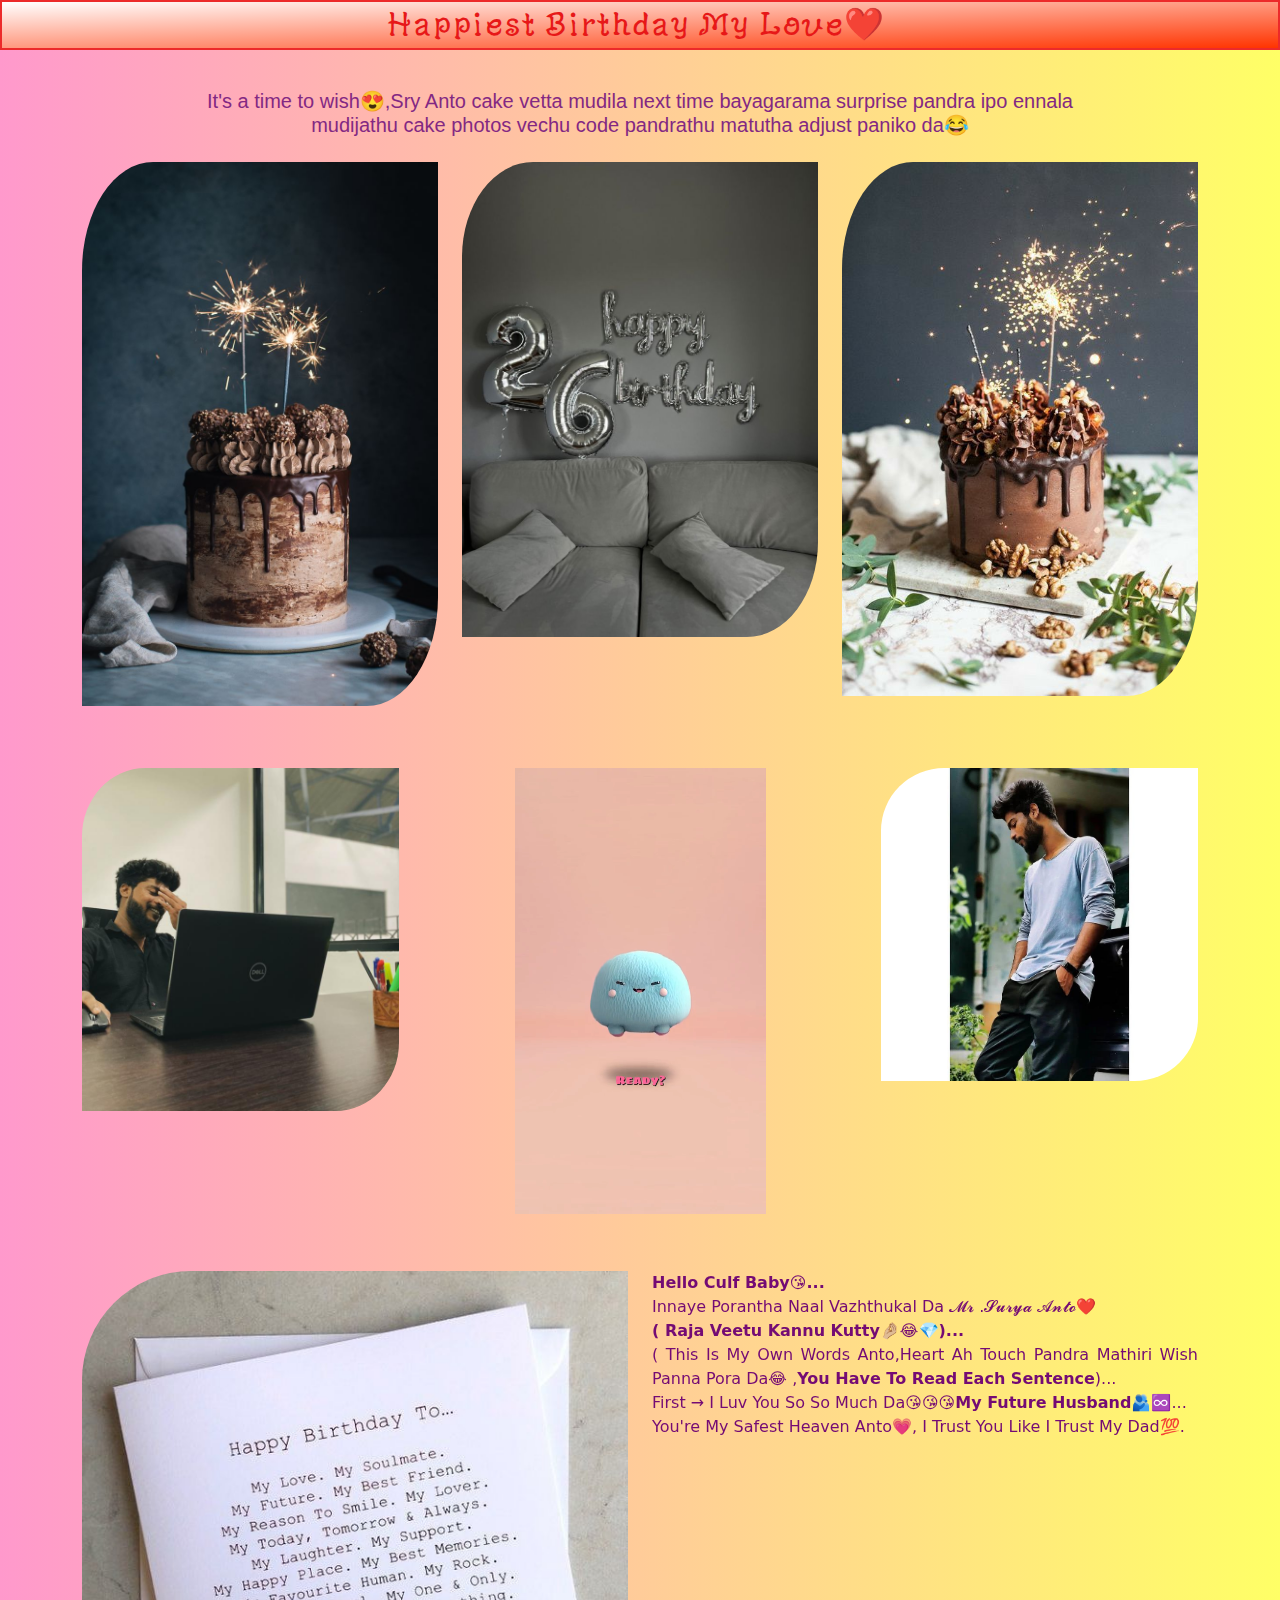
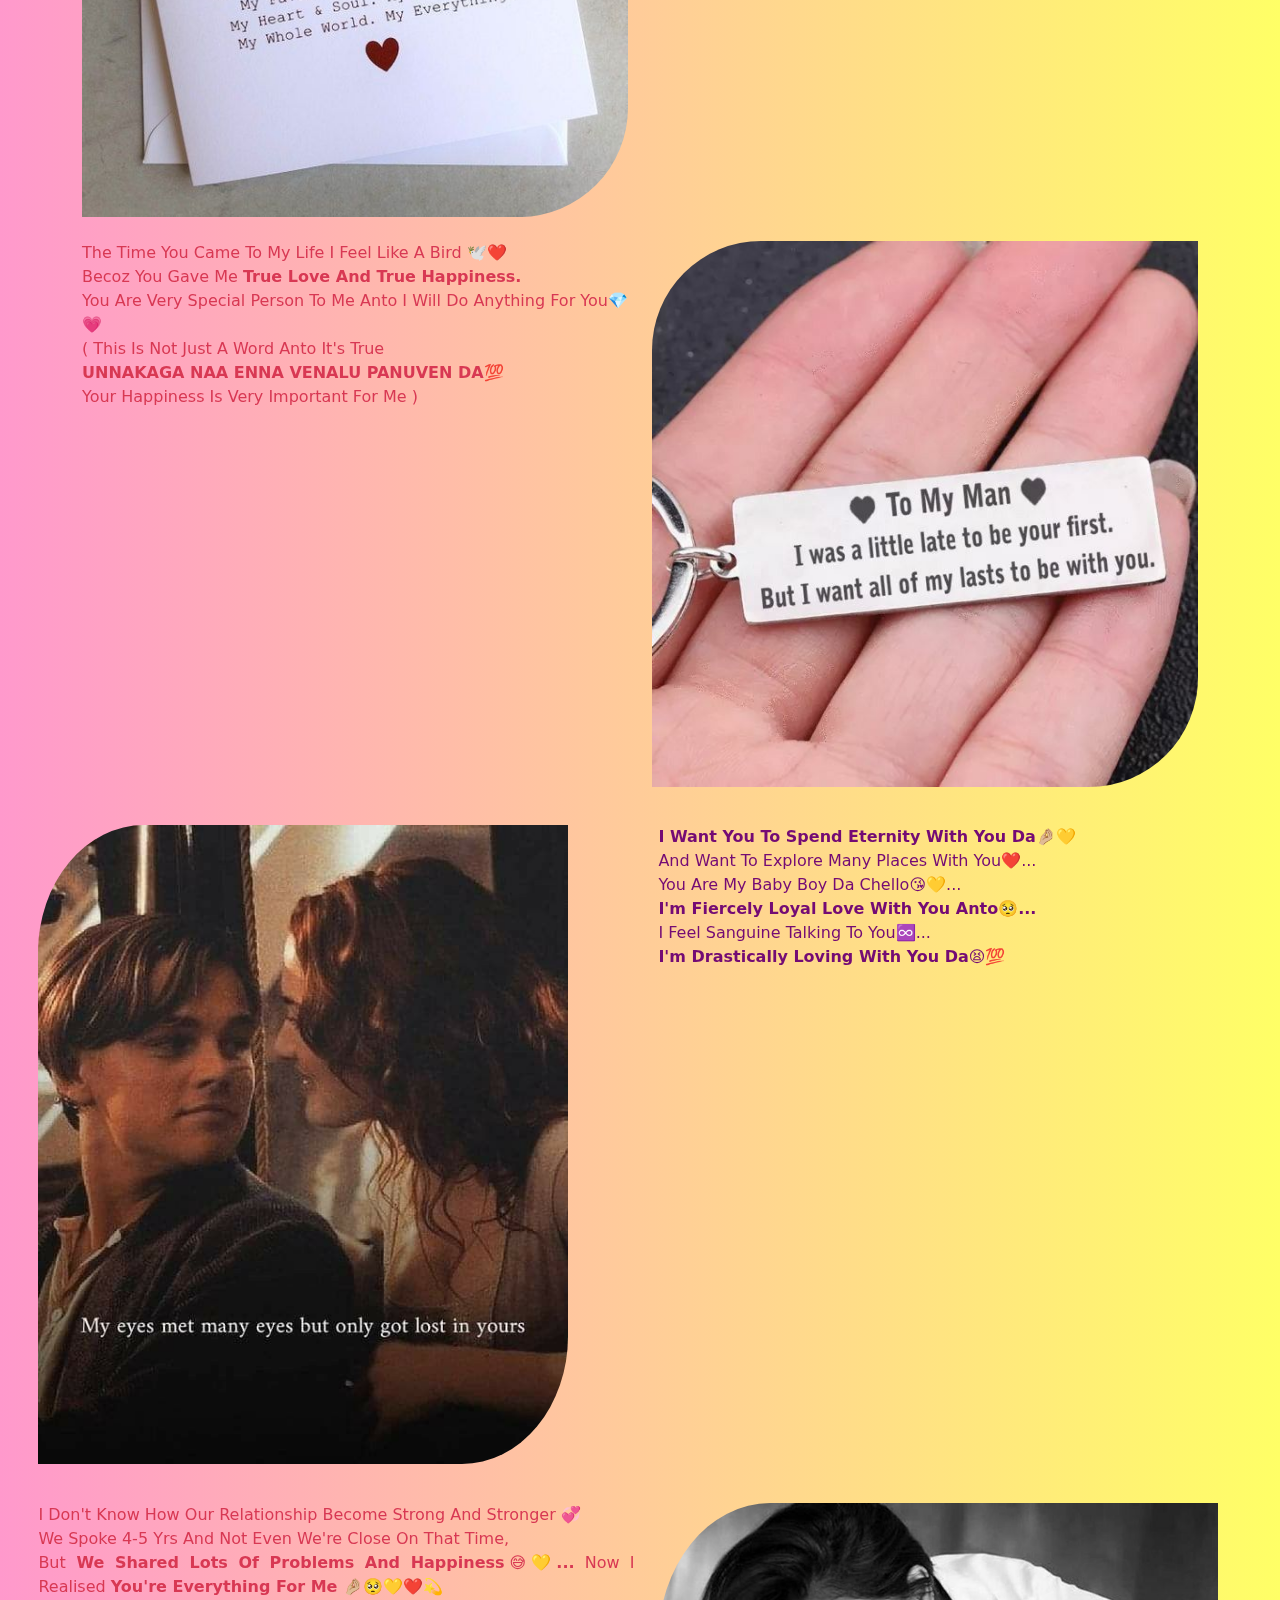
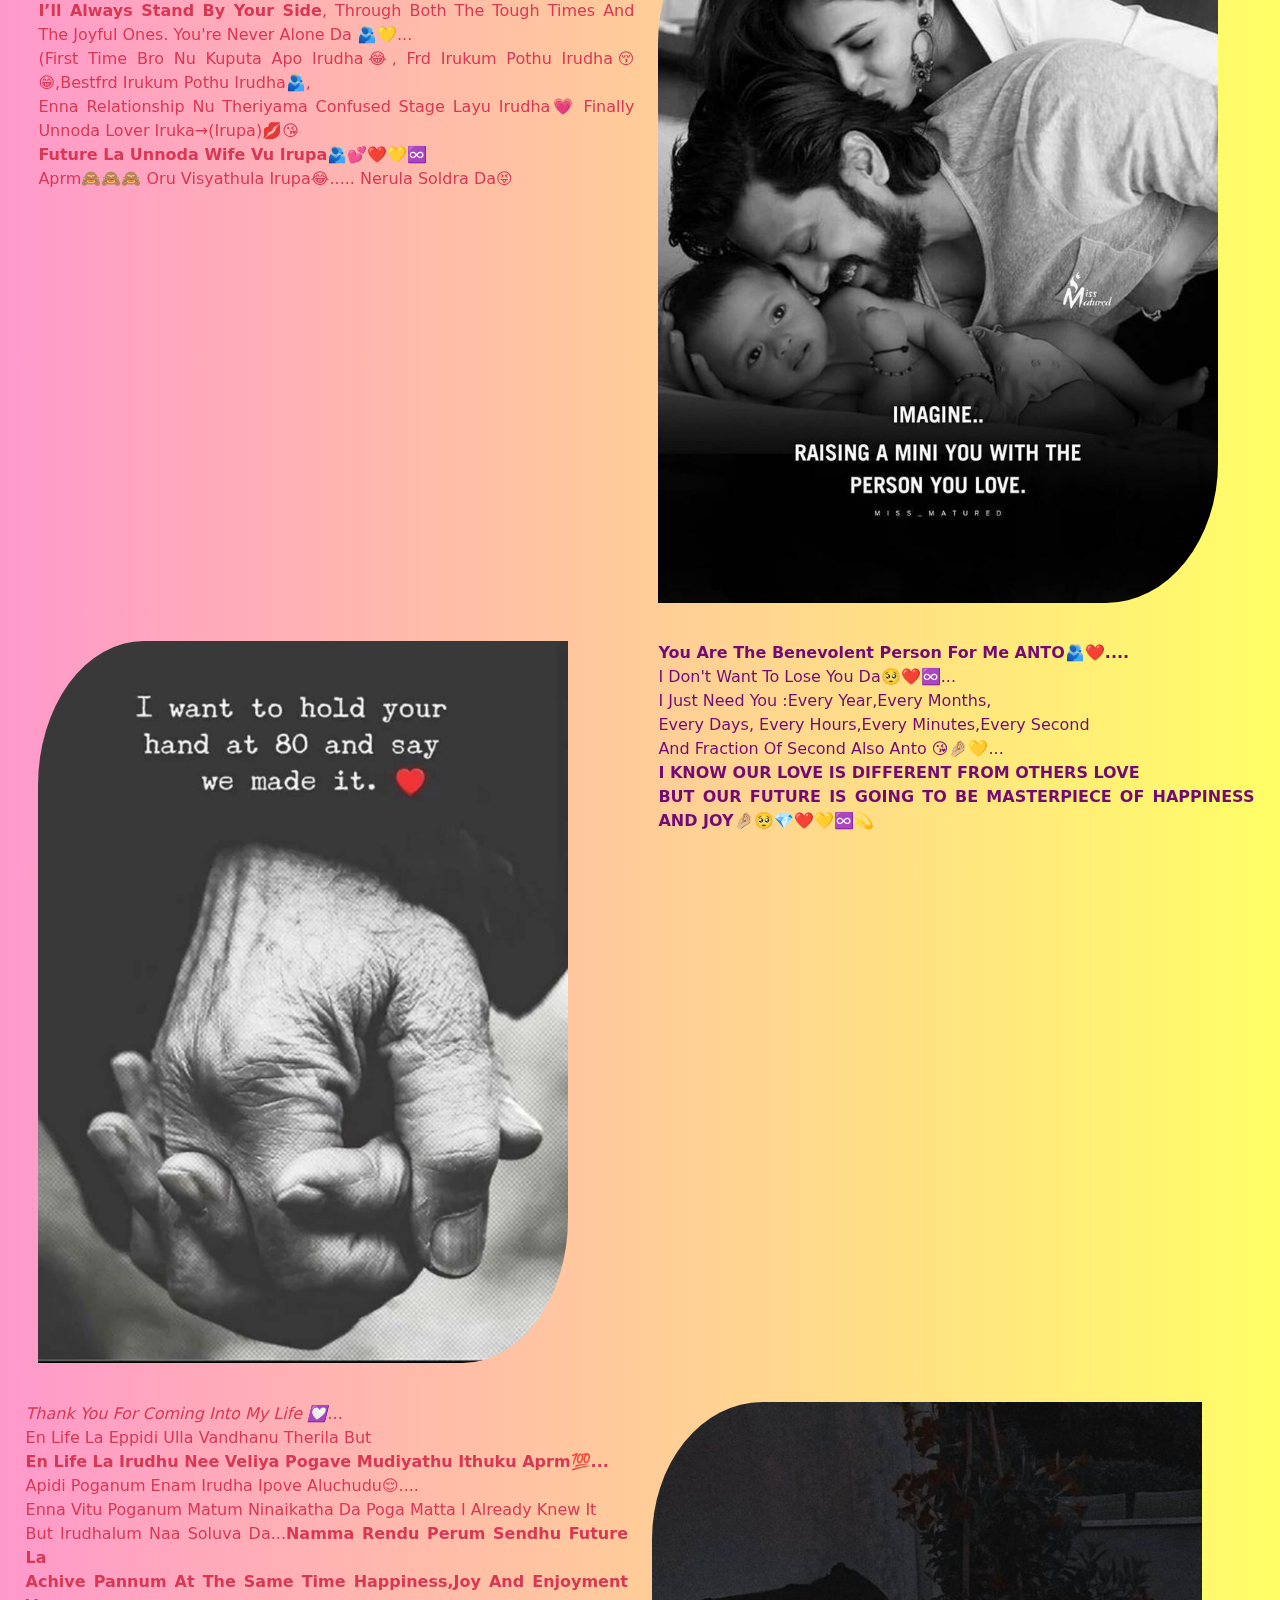
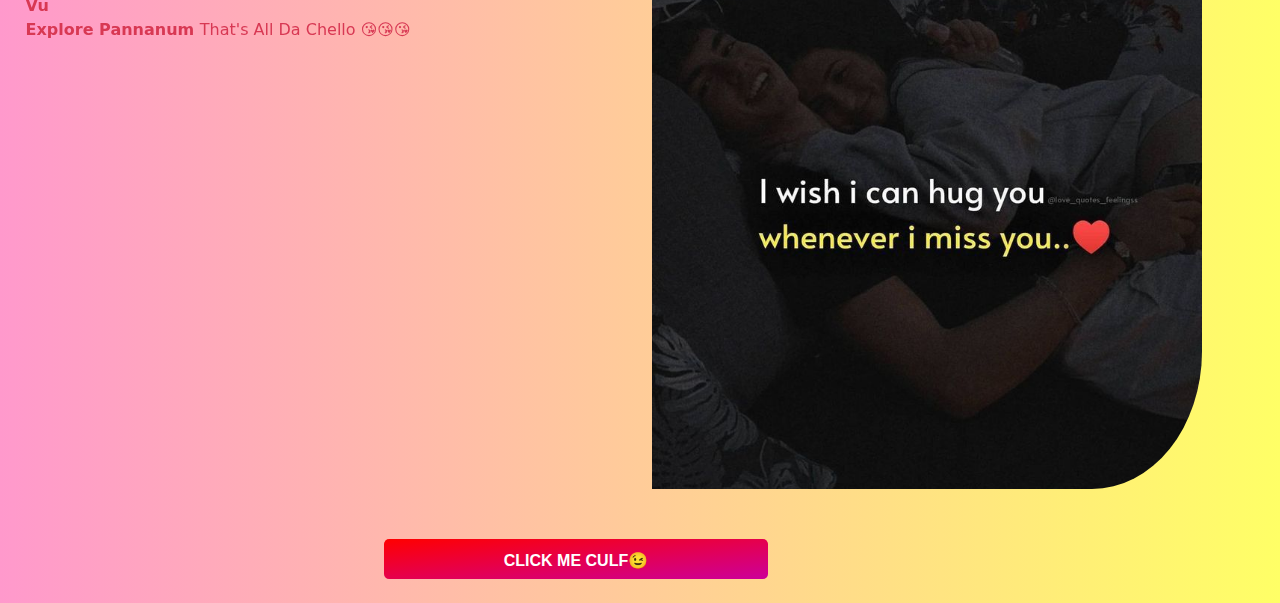
==== index.html @ 5bb482ea "Add files via upload" ====
<!DOCTYPE html>
<html lang="en">
<head>
    <meta charset="UTF-8">
    <meta name="viewport" content="width=device-width, initial-scale=1.0">
    <title>Surya Anto Birthday</title>
    <link rel="stylesheet" href="style.css">
    <link rel="icon" type="image/png" href="favicon1.jpg">
    <link href="https://cdn.jsdelivr.net/npm/bootstrap@5.3.3/dist/css/bootstrap.min.css" rel="stylesheet" 
        integrity="sha384-QWTKZyjpPEjISv5WaRU9OFeRpok6YctnYmDr5pNlyT2bRjXh0JMhjY6hW+ALEwIH"
        crossorigin="anonymous">
    
</head>

<body style="background: linear-gradient(to left, #ffff66 0%, #ff99cc 100%);">
  
   
        <div class="firstline">
            <h2>Happiest Birthday My Love❤️</h2>
        </div>

        <div class="secondline">
           <h5>It's a time to wish😍,Sry Anto cake vetta mudila next time bayagarama 
            surprise pandra ipo ennala mudijathu cake photos vechu 
            code pandrathu matutha adjust paniko da😂</h5>
        </div> 

        <div class="container">
            <div class="row">
                <div class="col">
                    <img src="birth7.jpg" width="470" height="500" class="img-fluid" alt="Responsive image"/>

                </div>
                <div class="col" >
                    <img src="birth11.jpg" width="700" height="900" class="img-fluid" alt="Responsive image"/>

               </div>
               <div class="col">
                   <img src="birth8.jpg" width="470" height="500" class="img-fluid" alt="Responsive image"/>
               </div>
            </div>
        </div><br/>
 
        <div class="container third">
            <div class="row">
                <div class="col">
                    <img src="s1.jpg" width="570" height="440" class="img-fluid" alt="Responsive image"/>
                      
                </div>
            
                <div class="col ">
                     <video src="birthv.mp4" width="434" height="446" controls loop autoPlay muted>
                     </video>
                </div>

                <div class="col">
                    <img src="s2.jpg" width="570" height="440" class="img-fluid" alt="Responsive image"/>

                </div>
            </div>    
        </div><br/>        

        <div class="container forth">
            <div class="row">
                <div class="col">
                    <img src="birth1.jpg" width="570" height="440" class="img-fluid" alt="Responsive image"/>
                </div>
               
                <div class="col unique">
                    <div><b>hello Culf Baby😘...</b><br/>
                        Innaye porantha naal vazhthukal da 𝓜𝓻 .𝓢𝓾𝓻𝔂𝓪 𝓐𝓷𝓽𝓸❤️<br/>
                        <b>( Raja veetu kannu kutty🤌🏼😂💎)...</b><br/>
                        ( This is my own words anto,heart ah 
                        touch pandra mathiri wish panna pora da😂 ,<b>you have to read each sentence</b>)...<br/>
                        First → I luv you so so much da😘😘😘<b>my future husband</b>🫂♾️...<br/> You're my safest heaven anto💗, I trust you like I trust my dad💯.</div>
                </div>
            </div>
        </div><br/>
   
        <div class="container forth">
            <div class="row">
                <div class="col diff">
                    <div>The time you came to my life I feel like a bird 🕊️❤️<br/> 
                        becoz you gave me <b>true love and true happiness.</b><br/> 
                        You are very special person to me anto I will do
                        anything for you💎💗<br/>( this is not just a word anto
                        It's true <br/><b>UNNAKAGA NAA ENNA VENALU PANUVEN DA💯</b><br/> your 
                        happiness is very important for me )</div>
                </div>
                <div class="col">
                    <img src="birth2.jpg" width="570" height="440" class="img-fluid" alt="Responsive image"/>

                </div>
            </div>
        </div>

        <div class="sixth">
            <div class="row">
                <div class="col">
                    <img src="birth6.jpg" width="530" height="470" class="img-fluid" alt="Responsive image"/>
                </div>
                <div class="col  unique">
                    <b>I want you to spend eternity with you da🤌🏼💛</b><br/>
                    and want to explore many places with you❤️...<br/>
                    You are my baby boy da chello😘💛...<br/> 
                    <b>I'm Fiercely loyal love with you anto🥺...</b><br/>
                    I feel sanguine talking to you♾️...<br/>
                    <b>I'm Drastically loving with you da😫💯</b><br/>
                </div>
            </div>
        </div>
 
        <div class="seven">
            <div class="row">
                <div class="col diff">
                    I don't know How our relationship become strong and stronger 💞<br/> 
                    we spoke 4-5 yrs and not even we're close on that time,<br/> 
                    but<b> we shared lots of problems and happiness😅💛...</b>
                    Now I realised <b>you're everything for me 🤌🏼🥺💛❤️💫</b><br/>
                    <b>I’ll always stand by your side</b>,
                    through both the tough times and the joyful ones.
                    You're never alone da 🫂💛...<br/>
                    (first time bro nu kuputa apo irudha😂,
                    frd irukum pothu irudha😚😁,bestfrd irukum pothu irudha🫂,<br/>
                    enna relationship nu theriyama confused stage layu irudha💗
                    finally unnoda lover iruka→(irupa)💋😘 <br/>
                    <b>future la unnoda wife vu irupa🫂💕❤️💛♾️</b><br/>
                    aprm🙈🙈🙈 oru visyathula irupa😂.....
                    nerula soldra da😝
                </div>
                <div class="col">
                    <img src="birth4.jpg" width="560" height="460" class="img-fluid" alt="Responsive image"/>
                </div>
            </div>
        </div>

        <div class="eight">
            <div class="row">
                <div class="col">
                    <img src="birth3.jpg" width="530" height="480" class="img-fluid" alt="Responsive image" />
                </div>
                <div class="col unique">
                    <b>You are the Benevolent person for me ANTO🫂❤️....</b><br/>
                    I don't want to lose you da🥺❤️♾️...<br/>
                    I just need you :every year,every months,<br/>
                    every days, every hours,every minutes,every second <br/>
                    and fraction of second also anto 😘🤌🏼💛...<br/>
                    <b>I KNOW OUR LOVE IS DIFFERENT FROM OTHERS LOVE<br/> 
                    BUT OUR FUTURE IS GOING TO BE MASTERPIECE OF 
                    HAPPINESS AND JOY🤌🏼🥺💎❤️💛♾️💫</b>
                </div>
            </div>
        </div>

        <div class="nine">
            <div class="row">
                <div class="col diff">
                    <i>thank you for coming into my life 💟...</i><br/>
                    en life la eppidi ulla vandhanu therila but <br/>
                    <b>en life la irudhu nee veliya pogave mudiyathu ithuku aprm💯...</b><br/>
                    apidi poganum enam irudha ipove aluchudu😌....<br/>
                    enna vitu poganum matum ninaikatha da poga Matta I already knew it<br/>
                     but irudhalum Naa soluva da...<b>namma rendu perum sendhu future la<br/> 
                     achive pannum at the same time happiness,joy and enjoyment vu<br/>
                      explore pannanum </b>that's all da chello 😘😘😘<br/>
                </div>
                <div class="col">
                    <img src="birthn.jpg" width="550" height="460" class="img-fluid" alt="Responsive image"/>
                </div>
            </div>
        </div>
        <br/>
         
        <div class="btnsty">
           <a href="shock.html" target="_blank" >Click me CULF😉</a>
        </div>
   
    <script src="https://cdn.jsdelivr.net/npm/bootstrap@5.3.3/dist/js/bootstrap.bundle.min.js" 
        integrity="sha384-YvpcrYf0tY3lHB60NNkmXc5s9fDVZLESaAA55NDzOxhy9GkcIdslK1eN7N6jIeHz" 
        crossorigin="anonymous"></script>   
</body>
</html>
---- style.css ----
@import url('https://fonts.googleapis.com/css2?family=Edu+AU+VIC+WA+NT+Hand:wght@400..700&family=Montserrat:ital,wght@0,100..900;1,100..900&family=Yuji+Mai&display=swap');


.firstline{
    font-family: "Yuji Mai", serif;
    font-weight: 300;
    font-style: normal; 
    padding: 0px 30% 0px 30%;
    border-style: solid;
    border-color: rgb(236, 42, 42);
    border-width: 2px;
    background: linear-gradient(to top left, #ff3300 0%, #ffffff 100%);
    color:rgb(231, 24, 24);  
}

.secondline{
    margin: 3% 15% 2% 15%;
    text-align: center;
    font-family: 'Lucida Sans', 'Lucida Sans Regular', 'Lucida Grande', 'Lucida Sans Unicode', Geneva, Verdana, sans-serif;
    color: rgb(131, 40, 131);
}

.third{
    margin: 3% 2% 2% 2%;
}

/*.video-container {
    position: relative;
    width: 100%;
    max-width: 640px; 
    margin:auto;
}
*/

.vd{
    display:flex;

} 


.fourth{
    margin: 1% 5% 2% 3%;
}

.five{
    margin: 3% 2% 2% 3%;
}

img{
    position: relative;
    overflow: hidden;
    border-radius: 20% 0% 20% 0%;
}



.sixth{
    margin: 3% 2% 2% 3%;
}

.seven{
    margin: 3% 2% 2% 3%;
}

.eight{
    margin: 3% 2% 2% 3%;
}

.nine{
    margin: 3% 2% 2% 2%;
}

.video-container {
    position: relative;
    width: 100%;
    height: 100vh;
    overflow: hidden;
  }
  
  #birthday-video {
    width: 100%;
    height: 100%;
    object-fit: cover;
  }
  
  #birthday-audio {
    display: none;
  }

  .unique{
    text-align: justify;
    text-transform: capitalize;
    color: rgb(116, 11, 116);
  }

  .diff{
    text-align: justify;
    text-transform: capitalize;
    color: rgb(216, 56, 83);
  }

  /* .secret{
    border-radius: 0.31rem;
    height: 30px;
    width: 44%;
    border: 1px solid  rgb(116, 11, 116);
    transition: 0.2s ease;
    position: relative;
    margin-bottom: 1.5rem;
    background-color: rgba(161, 7, 7, 0.623);
    outline: none;
    color: rgb(214, 199, 199);
  }
    */

.wow{
    background: linear-gradient(to bottom right, #ff0000 0%, #ffcc00 100%);
    font-weight: 700;
    padding: 45px;
    justify-content: center;
    height: 145px;
    width: 155px;
    border-radius: 40%;
    color: #ffffff;
}

.naughty{
     border-style: none;
     border-radius: 0.31rem;
     background-color: #3806c2;   
     color: #ffffff; 
     height: 27px;
     width: 350px;
     margin-left: 370px;
}

/*.loading{
    height: 170px;
    width: 170px;
    display: flex;
    align-items: center; 
    font-family: 'Segoe UI', Tahoma, Geneva, Verdana, sans-serif;
    font-weight: 700;
    font-size: 1.37rem;
    color: rgb(92, 19, 64);
    border: 2px solid rgb(231, 46, 46);
    border-radius: 30%;
    background: linear-gradient(to bottom right, #ff00ff 0%, #ffff66 100%);
    box-shadow: 0 0 8px rgb(231, 46, 46), 0 0 8px rgb(231, 46, 46) inset;
    
    top: 50%;
    left: 50%;
    translate: -50% -50%;
    z-index: 10;
    animation: 2s loading ease-in-out infinite;
    justify-content: center;
}

@keyframes loading {

    0%{
        transform: rotateX(0) rotateY(0) rotateZ(0);
    }
    33%{
        transform: rotateX(180deg) rotateY(0) rotateZ(0);
         
    }
    67%{
        transform: rotateX(180deg) rotateY(180deg) rotateZ(0);

    }
    100%{
        transform: rotateX(180deg) rotateY(180deg) rotateZ(180deg);

    }
} */
 
.btnsty{
    height: 40px;
    width: 30%;
    outline: none;
    position: relative;
    margin-bottom: 1.5rem;
    transition: 0.2s ease;
    background: linear-gradient(to bottom right, #ff0000 0%, #cc0099 100%);
    border-radius: 0.32rem;
    margin-left: 30%;
    margin-right: 25%;
    text-align: center;
    justify-content: center;
    padding: 10px 0px 10px 0px;
    cursor: pointer;
    font-family: 'Segoe UI', Tahoma, Geneva, Verdana, sans-serif;
    font-weight: 600;
    font-size: medium;
    text-transform: uppercase;
    
}

.btnsty a{
    text-decoration: none;
    color: #ffffff;
}
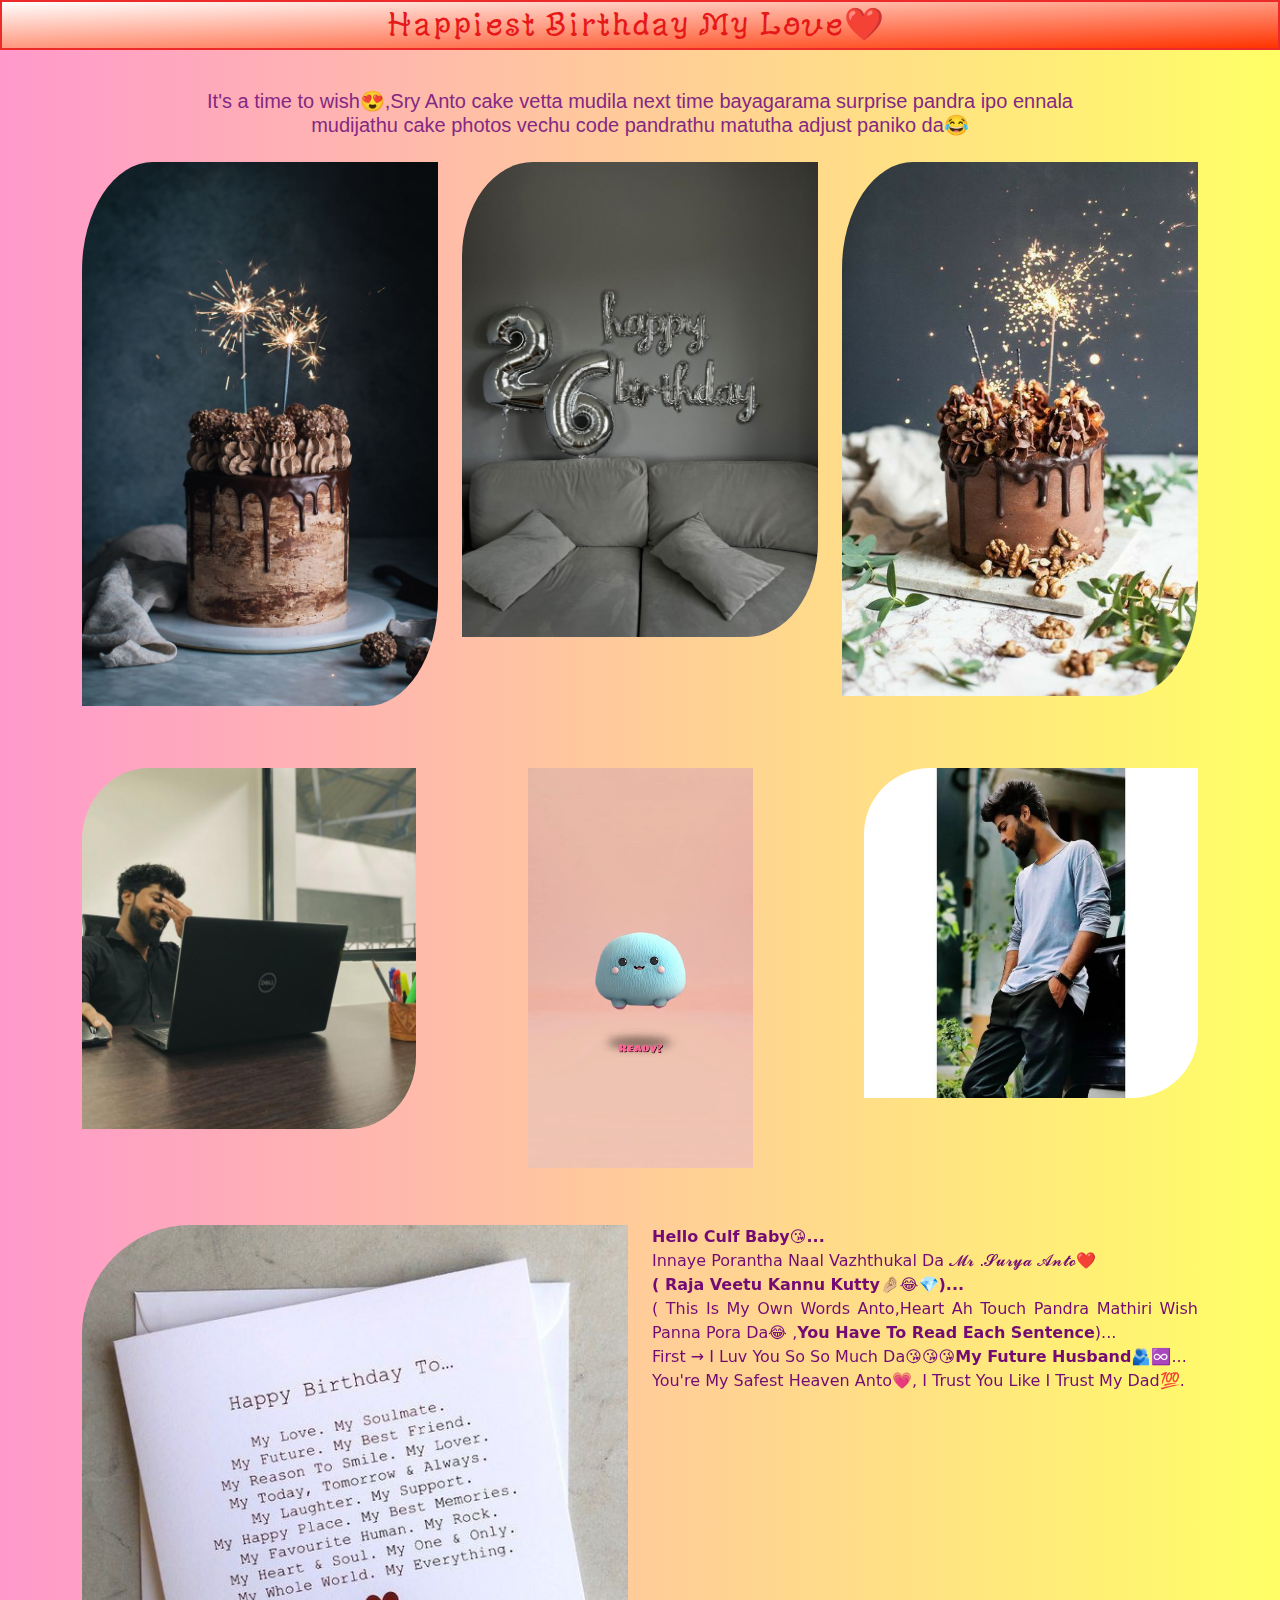
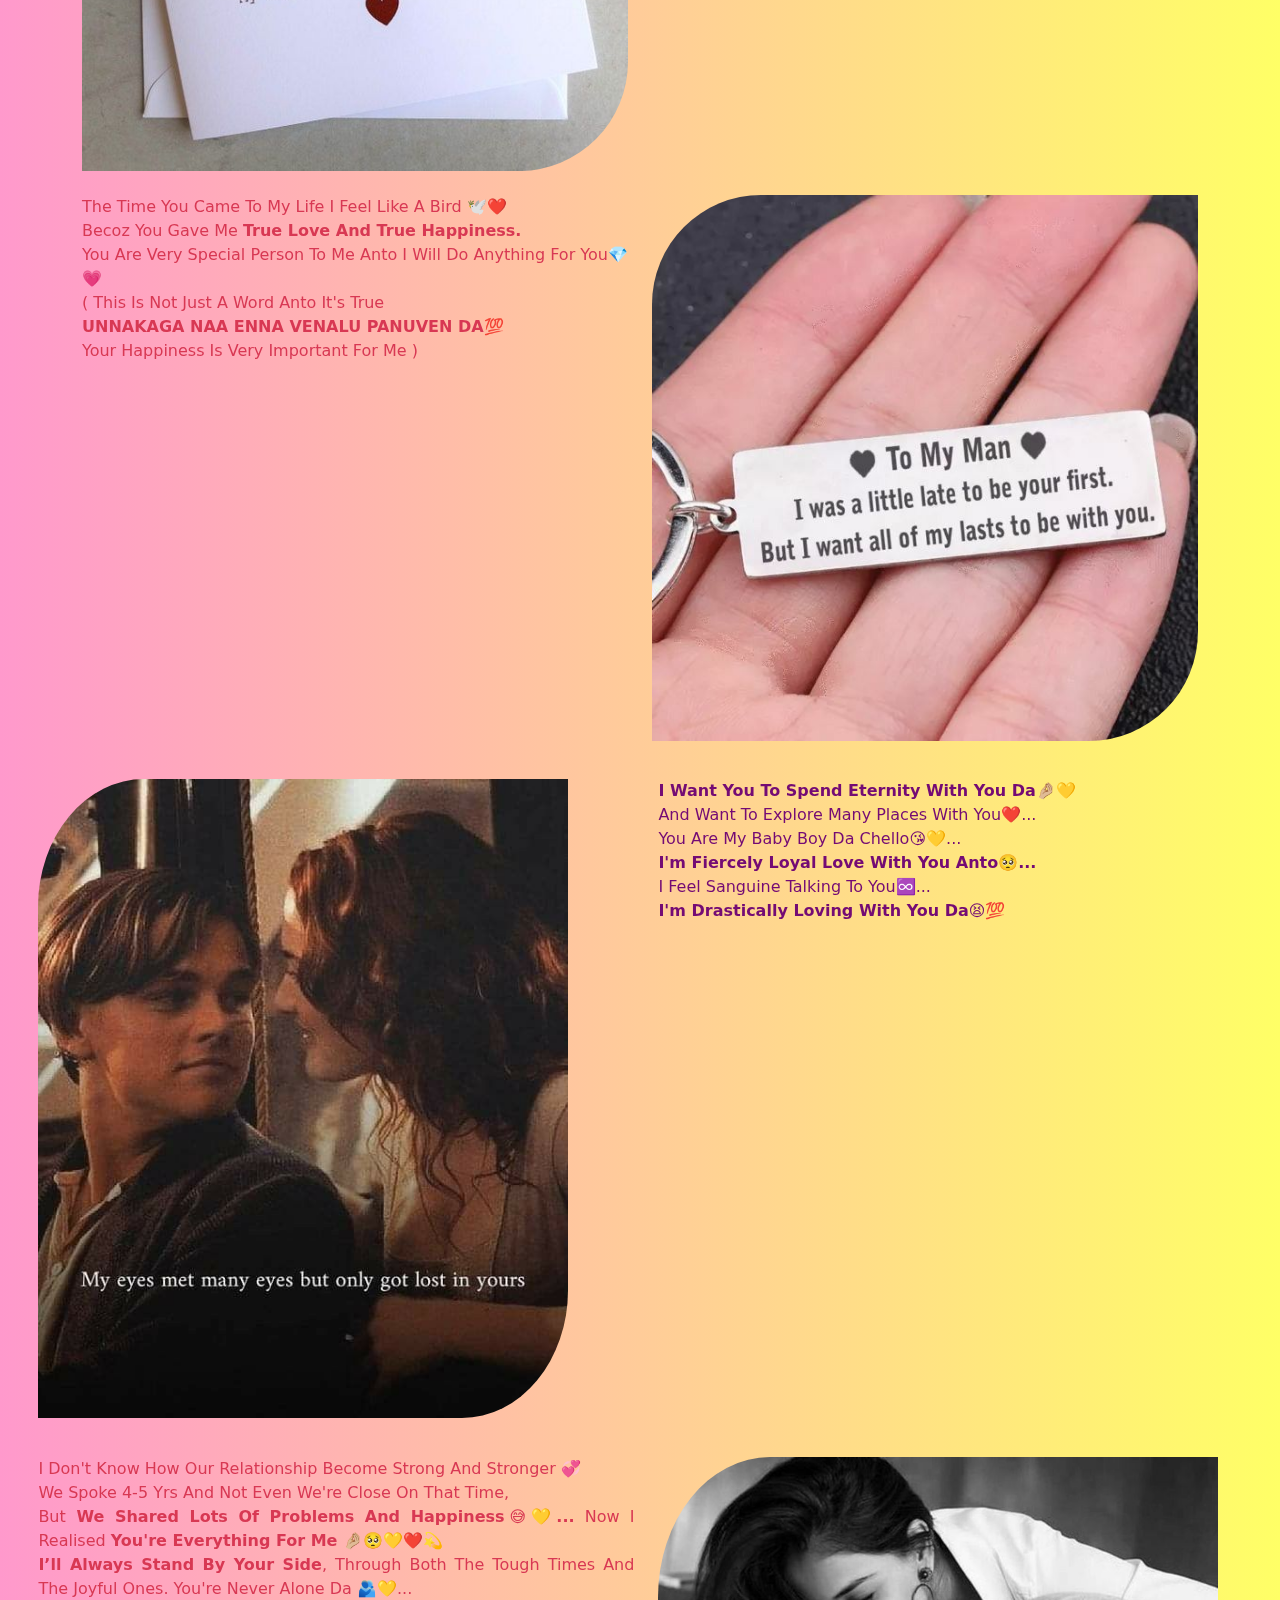
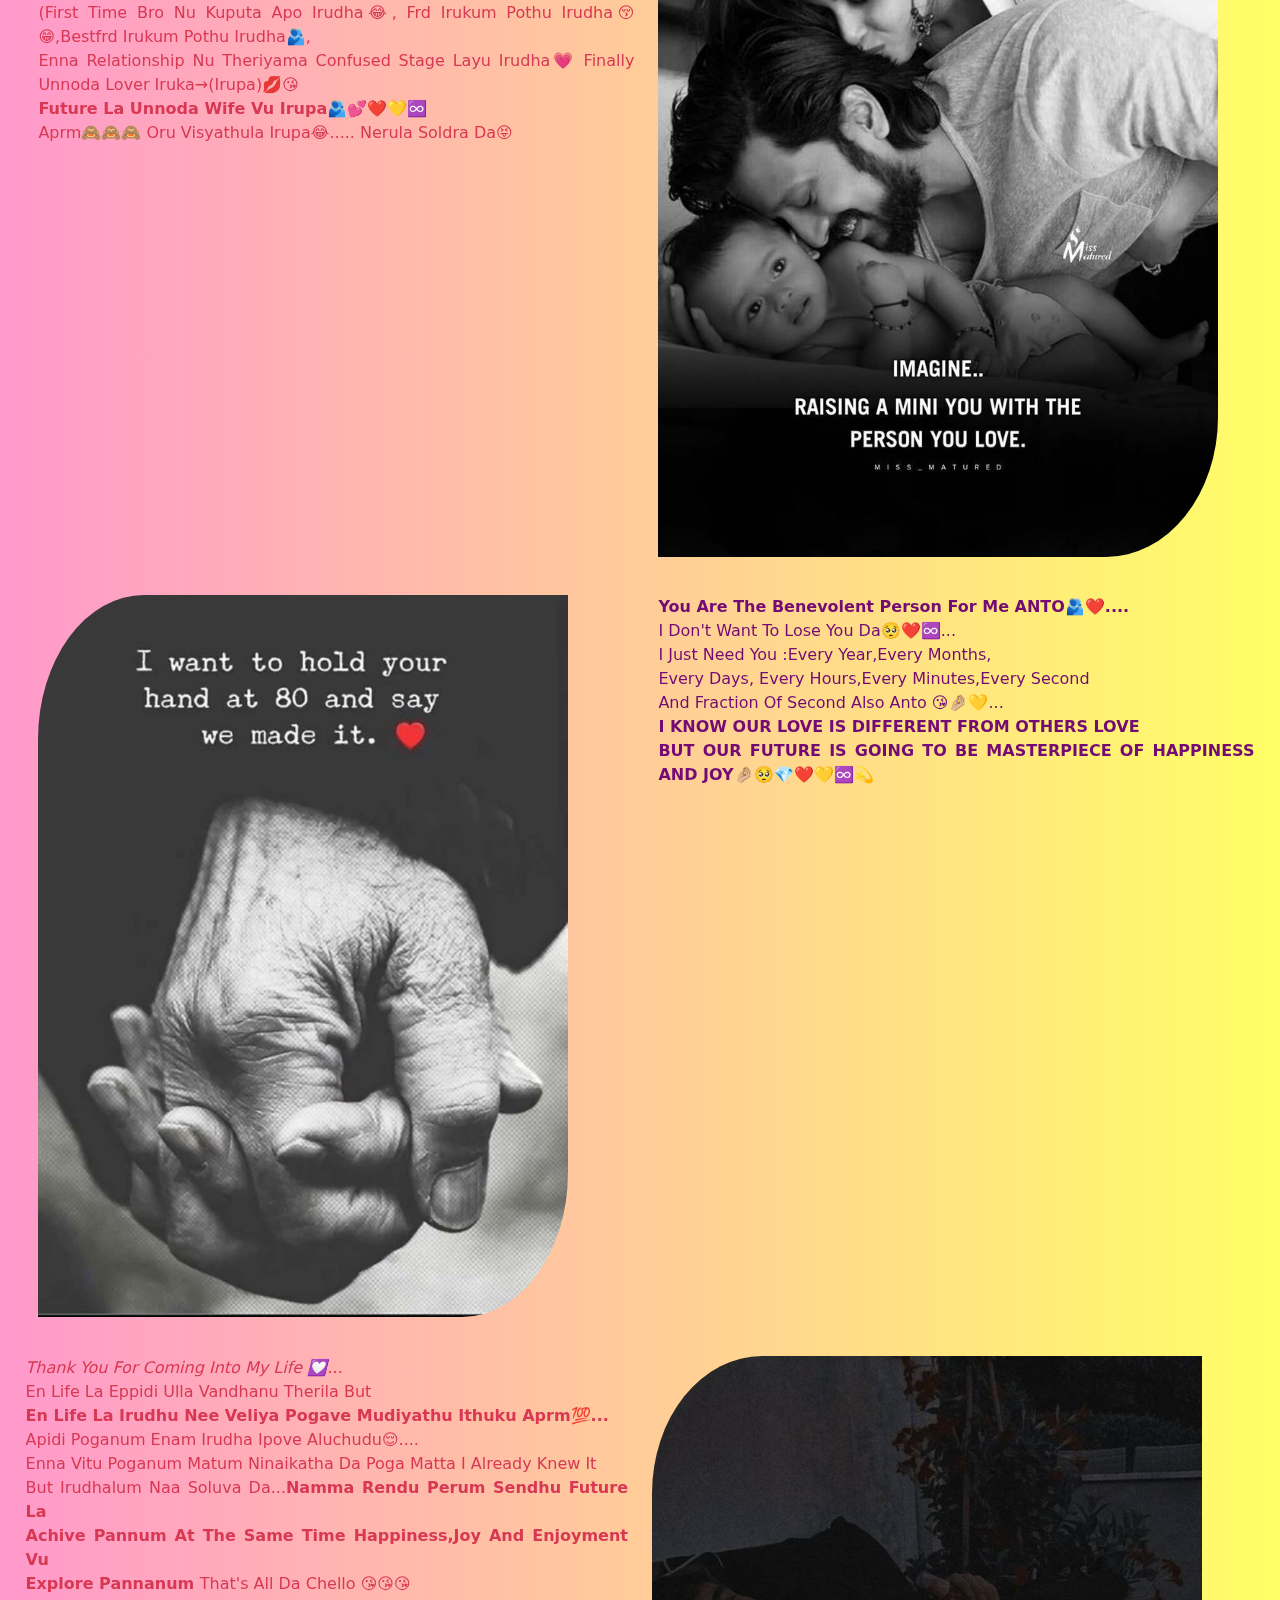
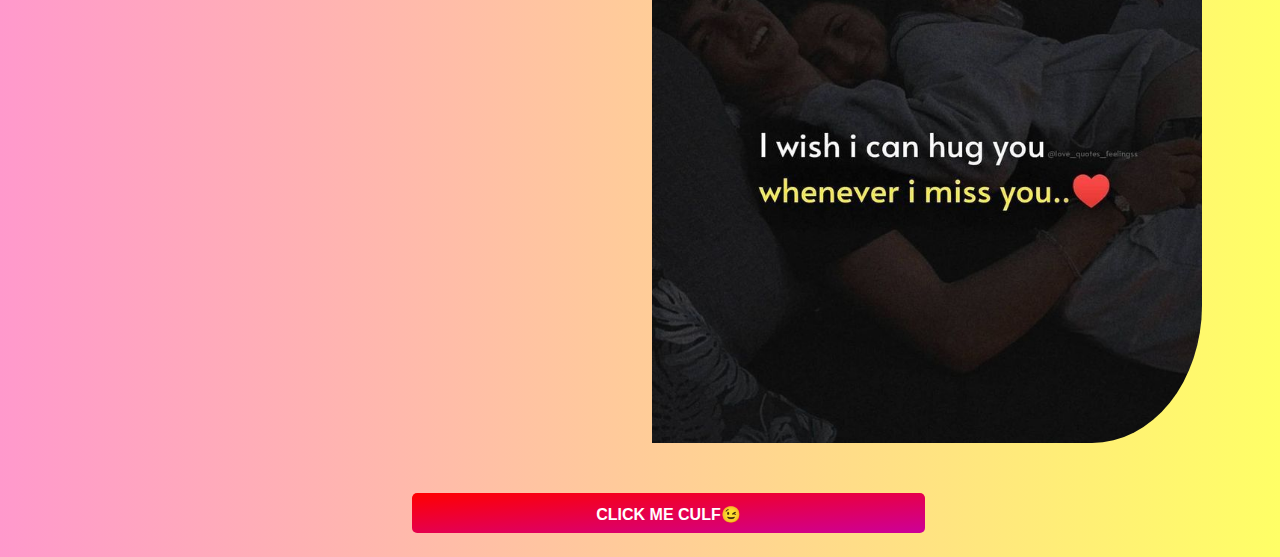
==== commit 2154c712: "Update index.html" ====
--- a/index.html
+++ b/index.html
@@ -49,7 +49,7 @@
                 </div>
             
                 <div class="col ">
-                     <video src="birthv.mp4" width="434" height="446" controls loop autoPlay muted>
+                     <video src="birthv.mp4" width="400" height="400" controls loop autoPlay muted>
                      </video>
                 </div>
 
@@ -170,13 +170,19 @@
             </div>
         </div>
         <br/>
-         
-        <div class="btnsty">
-           <a href="shock.html" target="_blank" >Click me CULF😉</a>
+        
+        <div class="container">
+            <div class="row">
+                <div class="col btnsty">
+                    <a href="shock.html" target="_blank" >Click me CULF😉</a>
+
+                </div>
+            </div>
         </div>
+       
    
     <script src="https://cdn.jsdelivr.net/npm/bootstrap@5.3.3/dist/js/bootstrap.bundle.min.js" 
         integrity="sha384-YvpcrYf0tY3lHB60NNkmXc5s9fDVZLESaAA55NDzOxhy9GkcIdslK1eN7N6jIeHz" 
         crossorigin="anonymous"></script>   
 </body>
-</html>+</html>
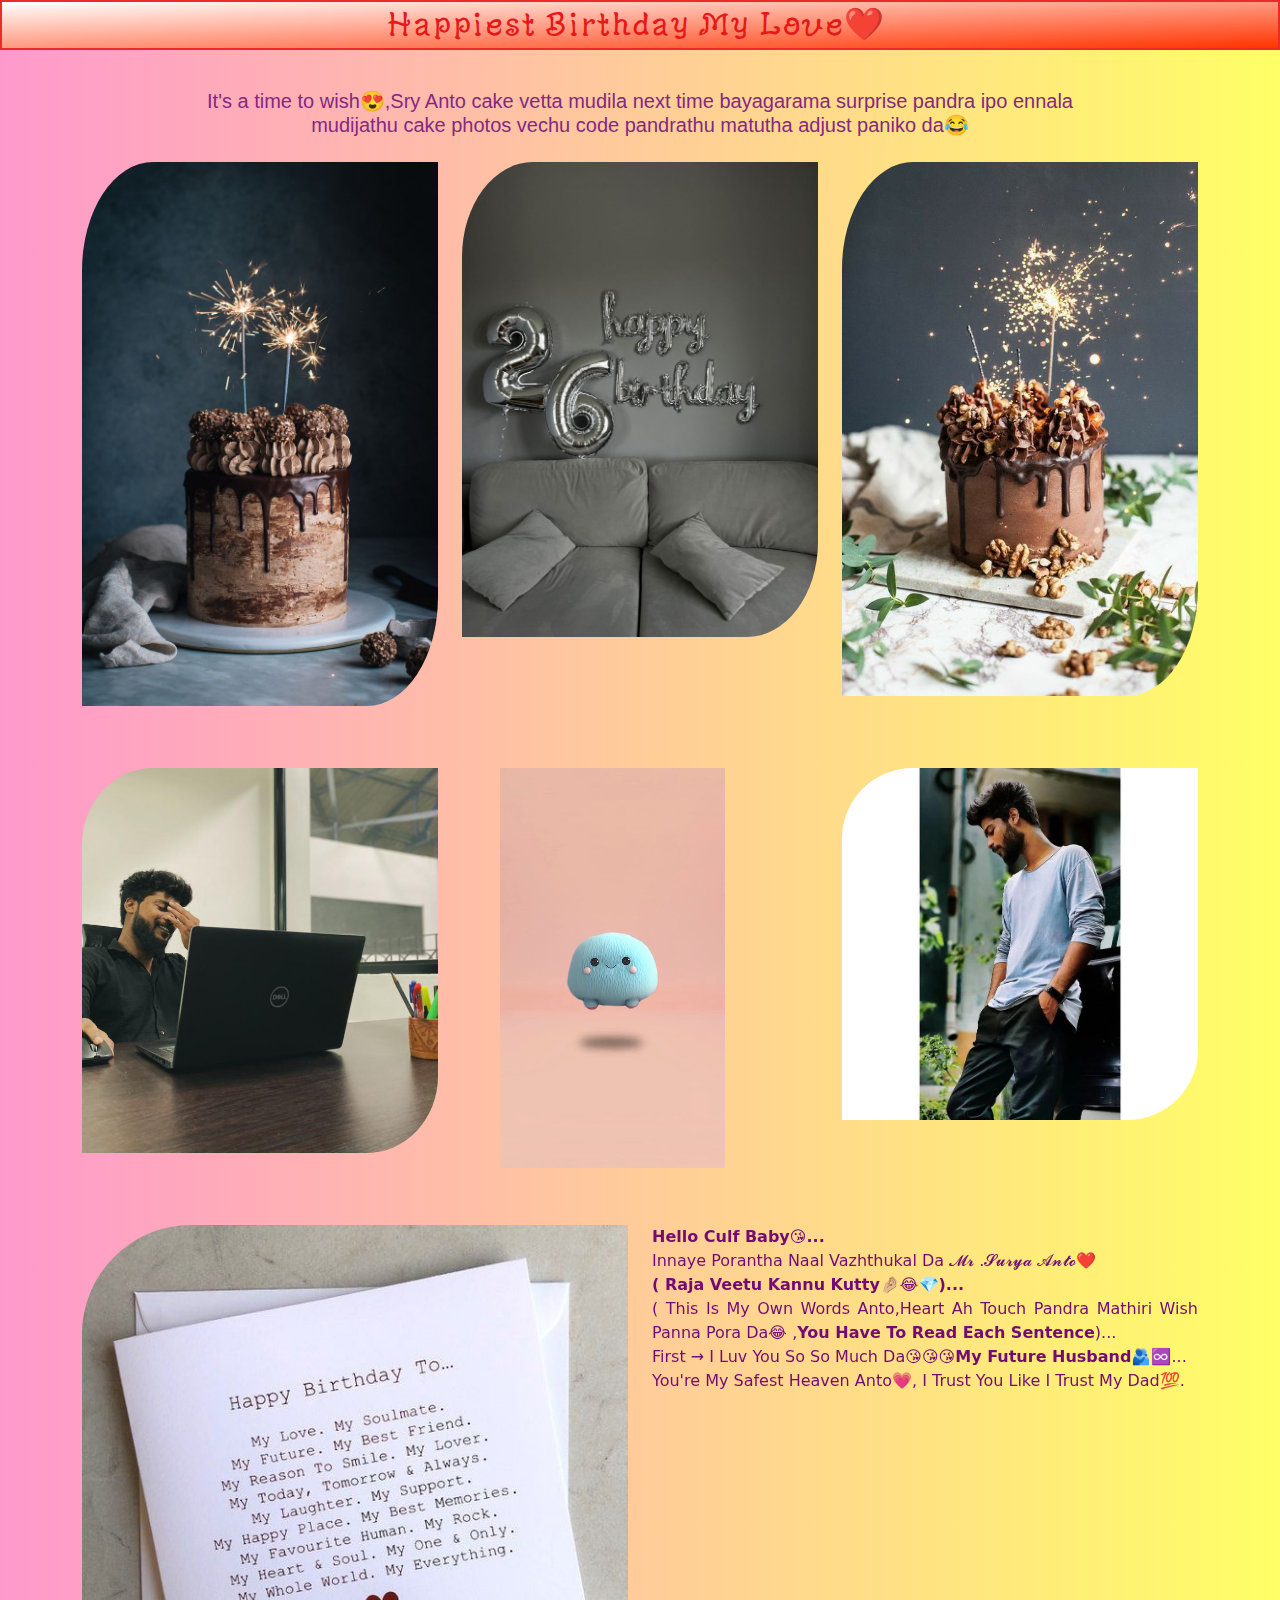
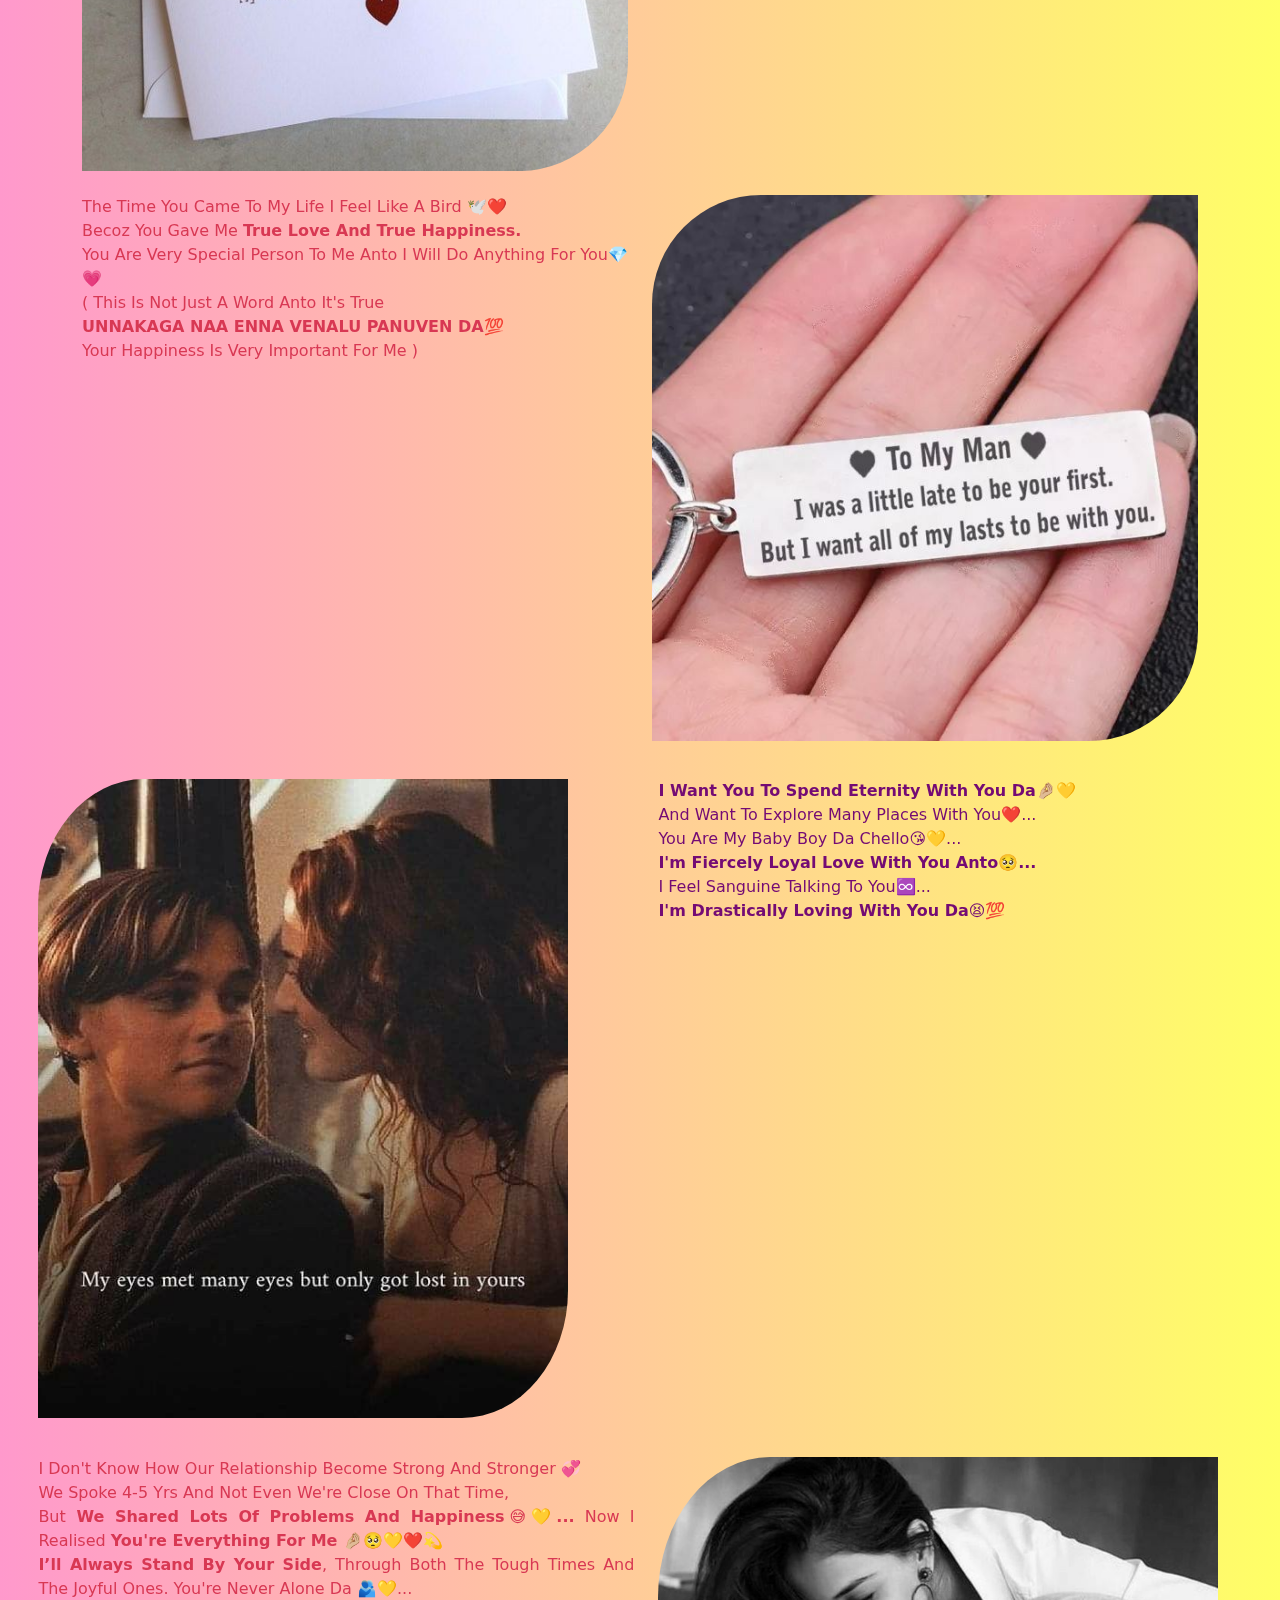
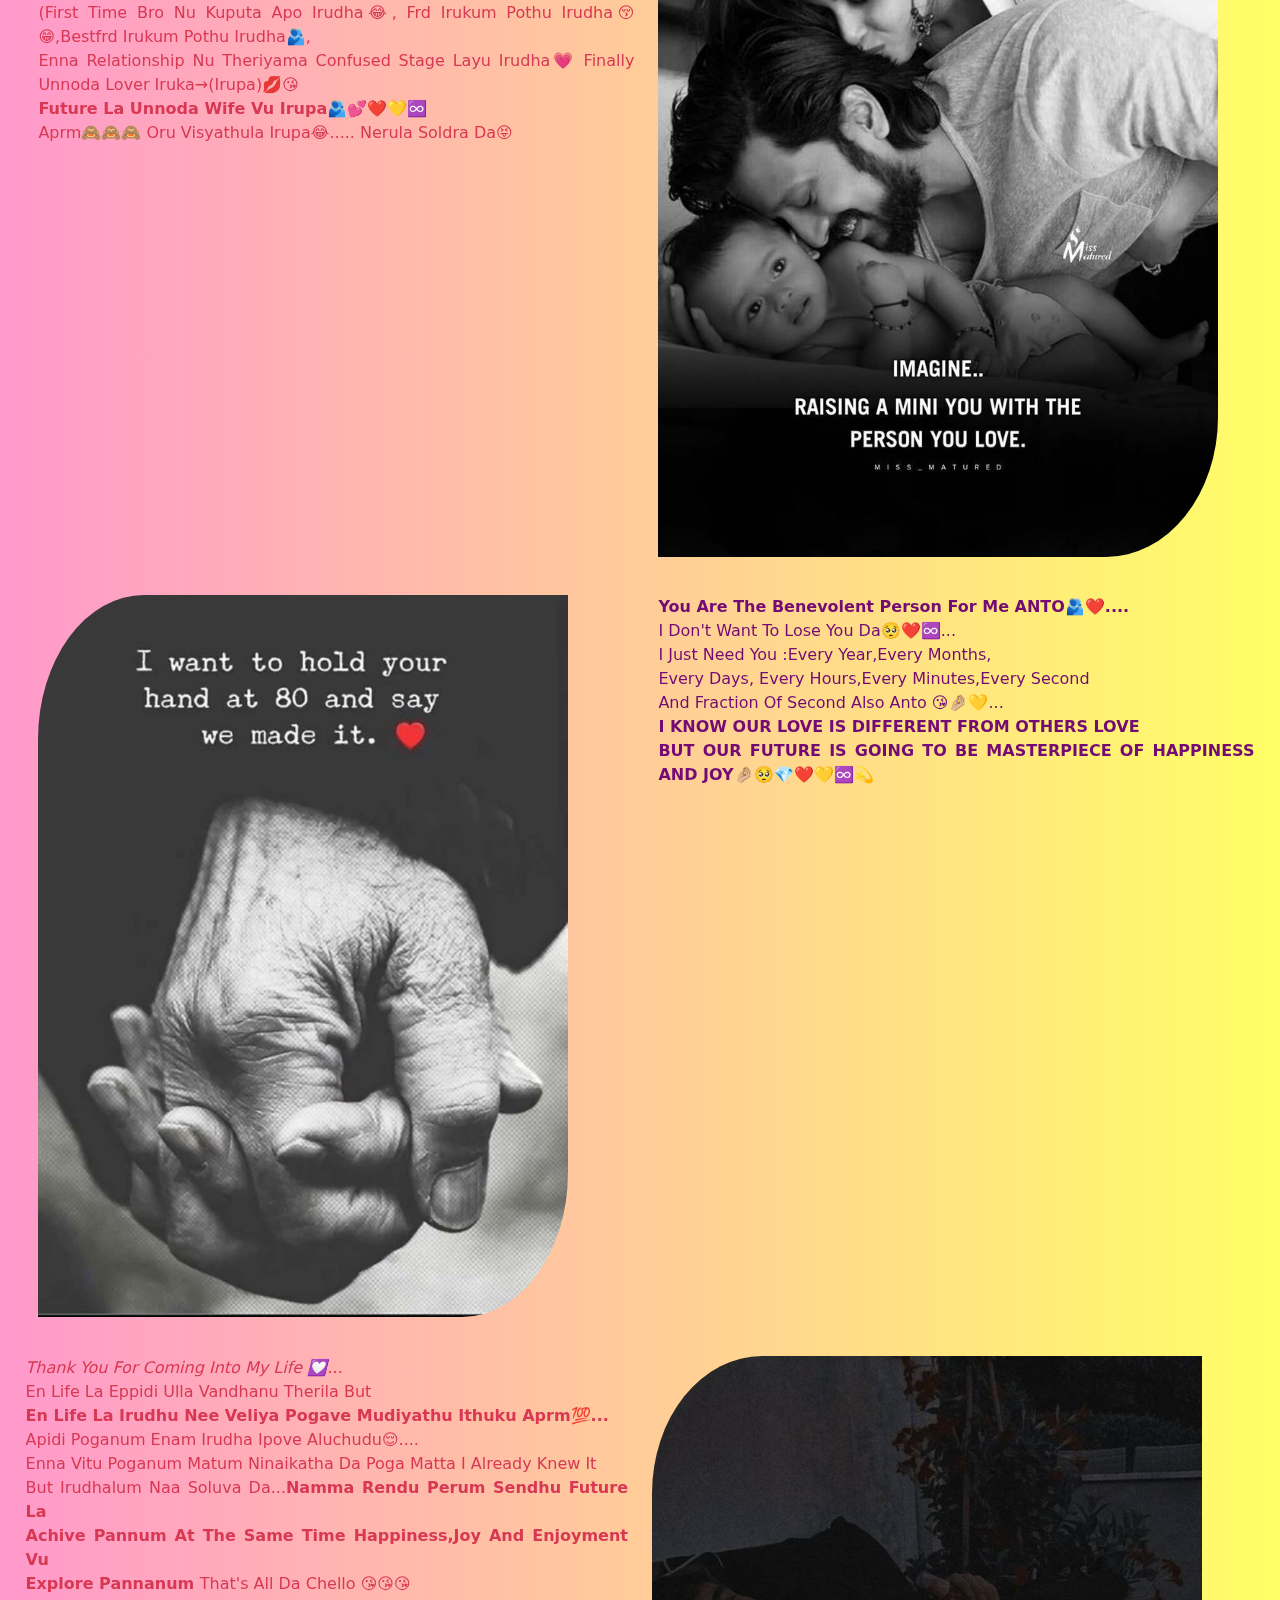
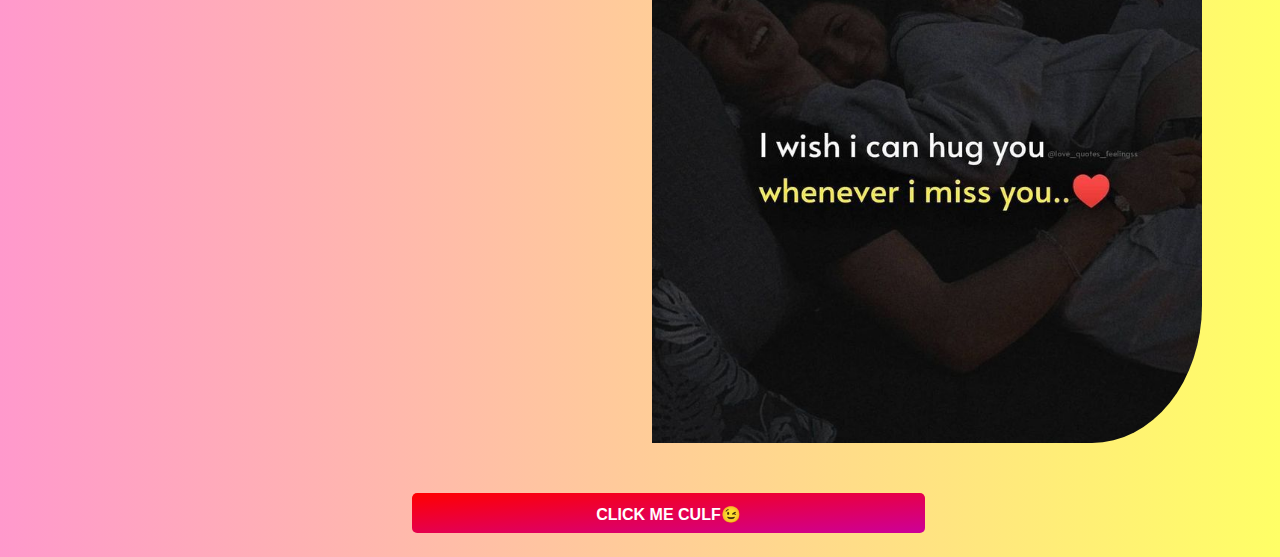
==== commit 4ecd18dd: "Update index.html" ====
--- a/index.html
+++ b/index.html
@@ -44,17 +44,17 @@
         <div class="container third">
             <div class="row">
                 <div class="col">
-                    <img src="s1.jpg" width="570" height="440" class="img-fluid" alt="Responsive image"/>
+                    <img src="s1.jpg" width="500" height="440" class="img-fluid" alt="Responsive image"/>
                       
                 </div>
             
                 <div class="col ">
-                     <video src="birthv.mp4" width="400" height="400" controls loop autoPlay muted>
+                     <video src="birthv.mp4" width="300" height="400" controls loop autoPlay muted>
                      </video>
                 </div>
 
                 <div class="col">
-                    <img src="s2.jpg" width="570" height="440" class="img-fluid" alt="Responsive image"/>
+                    <img src="s2.jpg" width="500" height="440" class="img-fluid" alt="Responsive image"/>
 
                 </div>
             </div>    
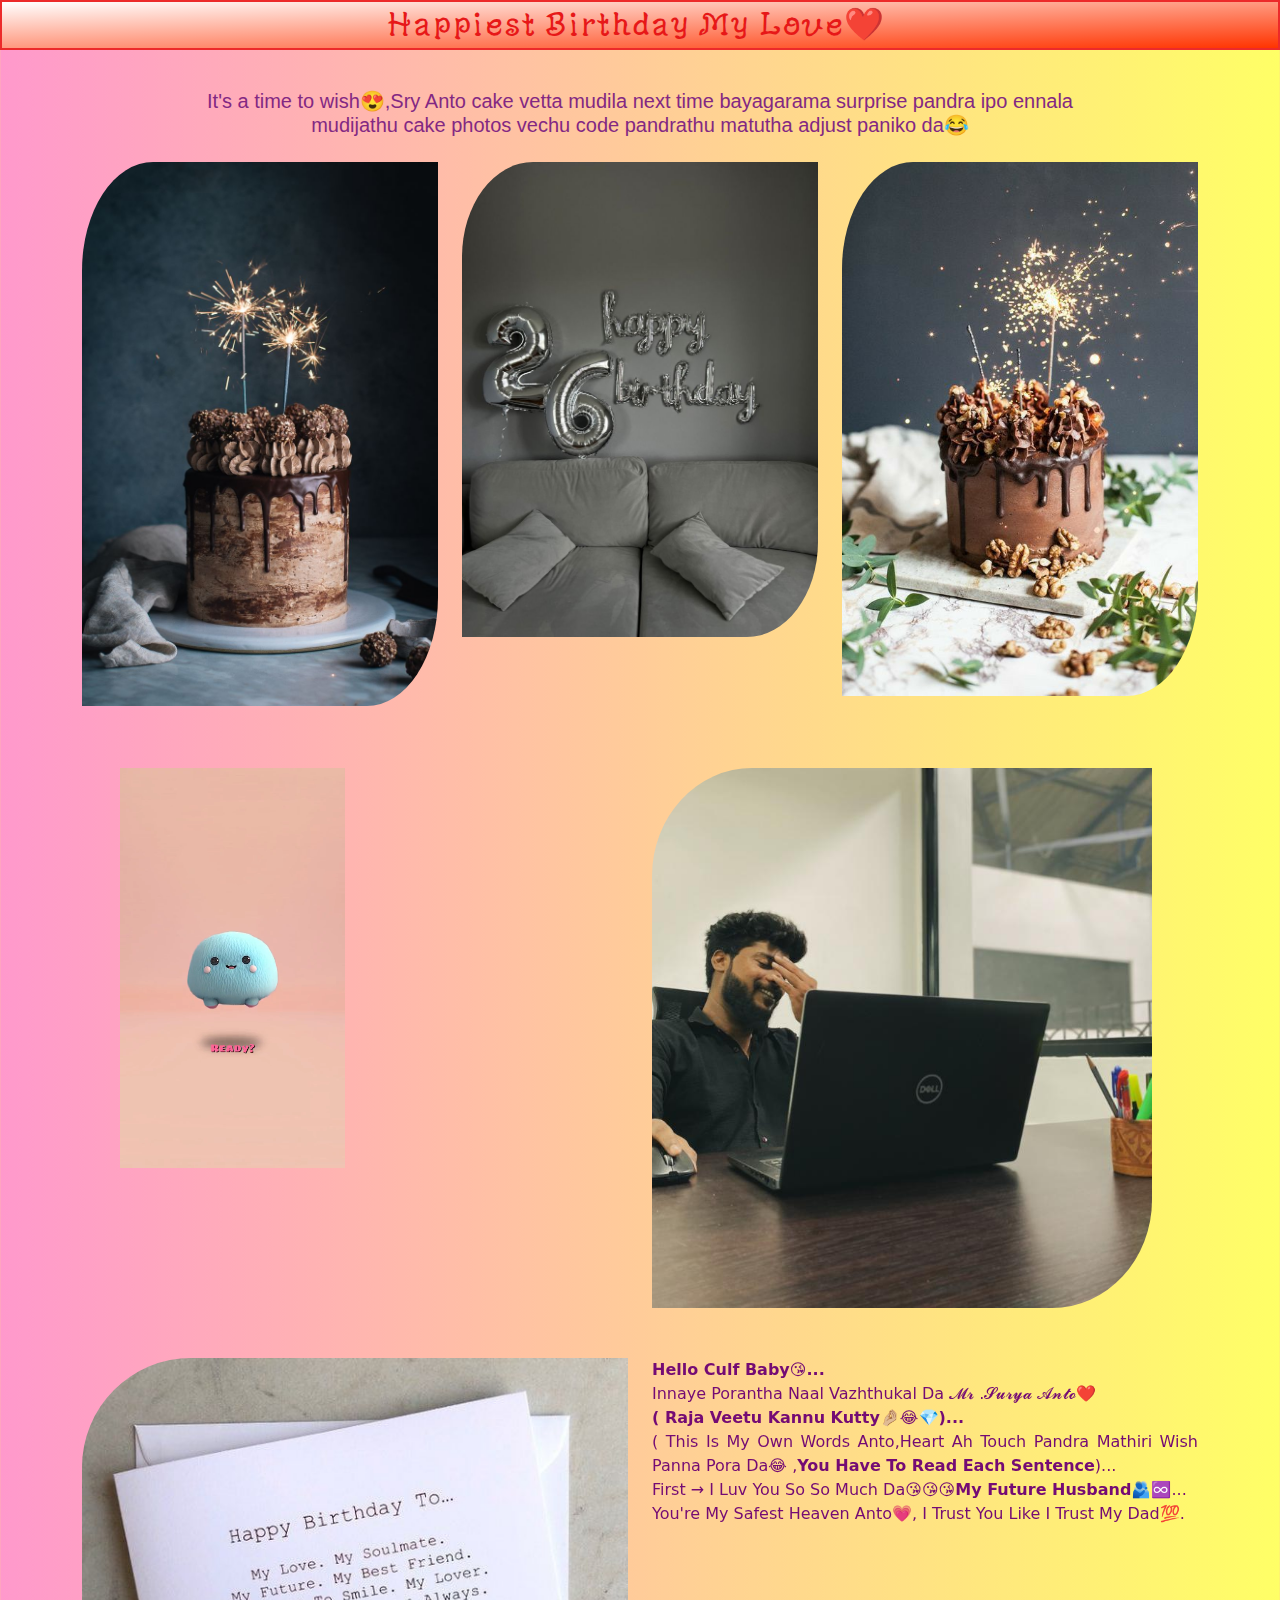
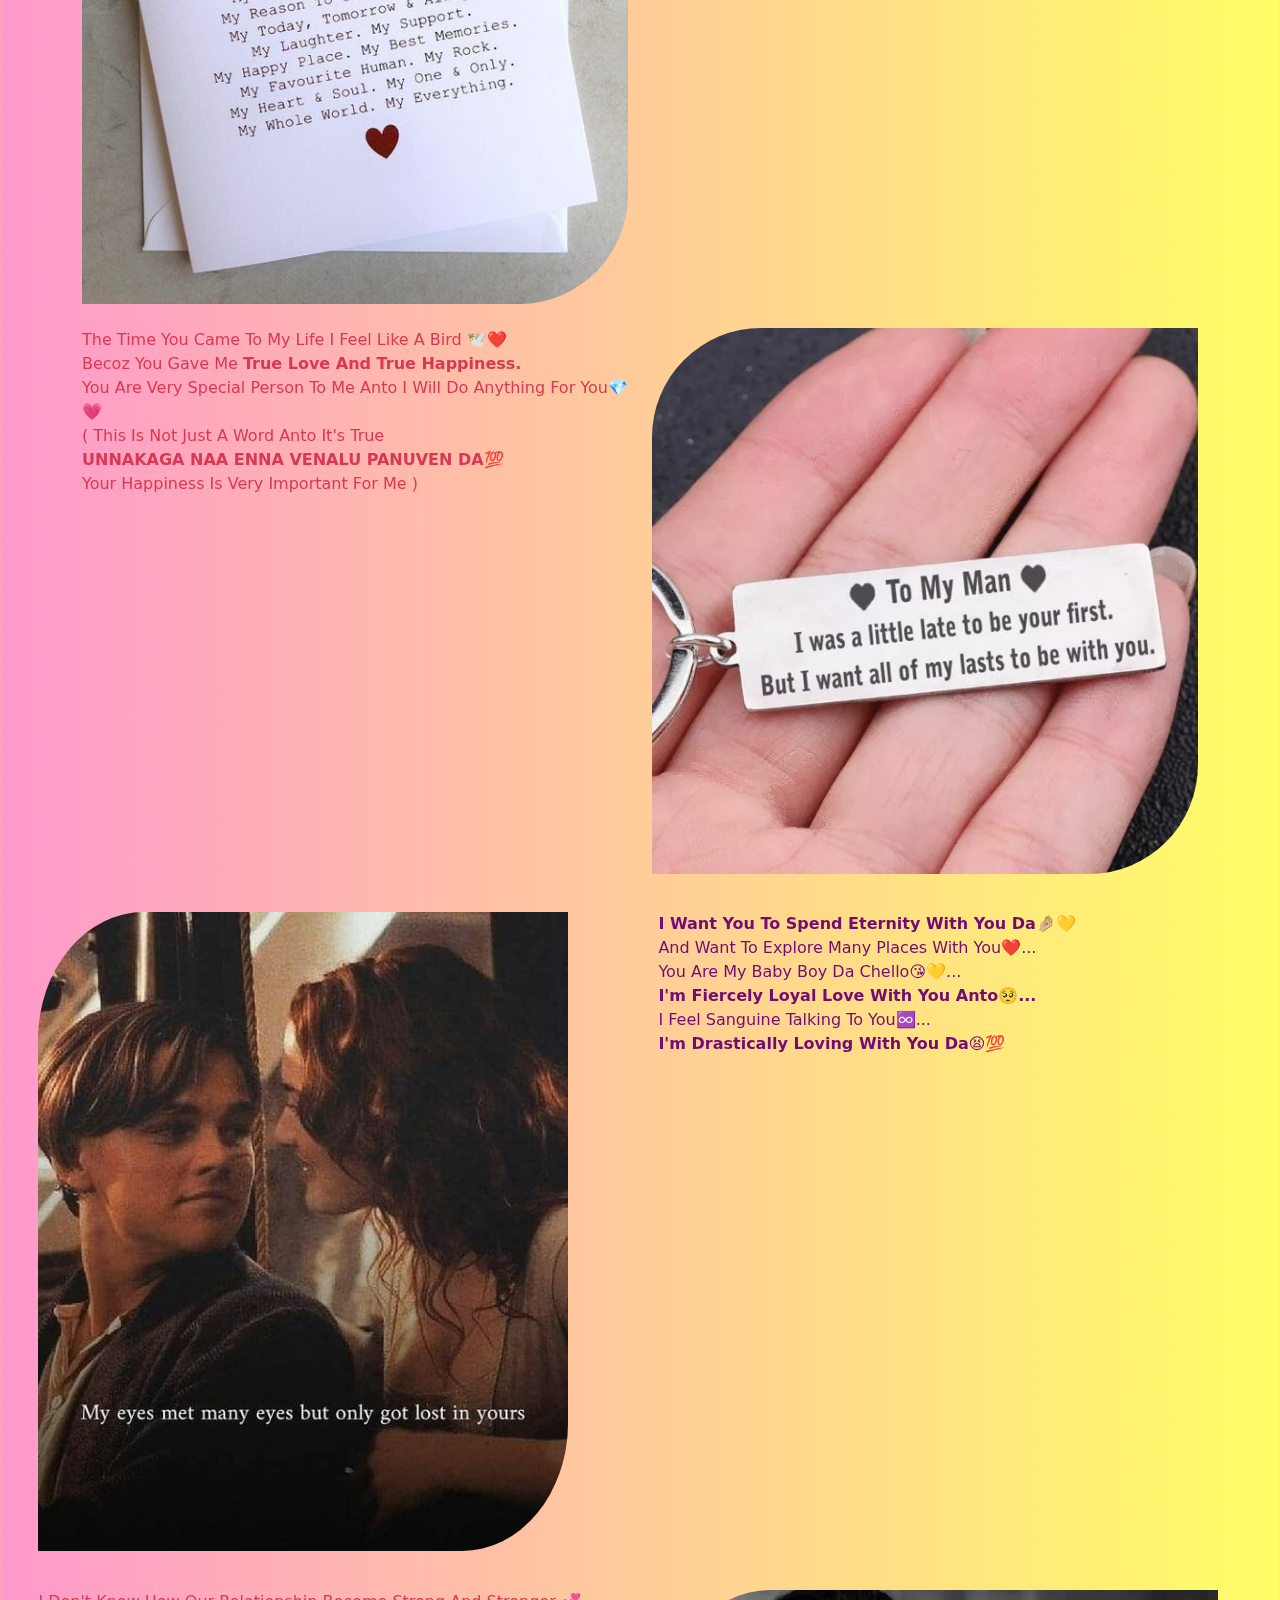
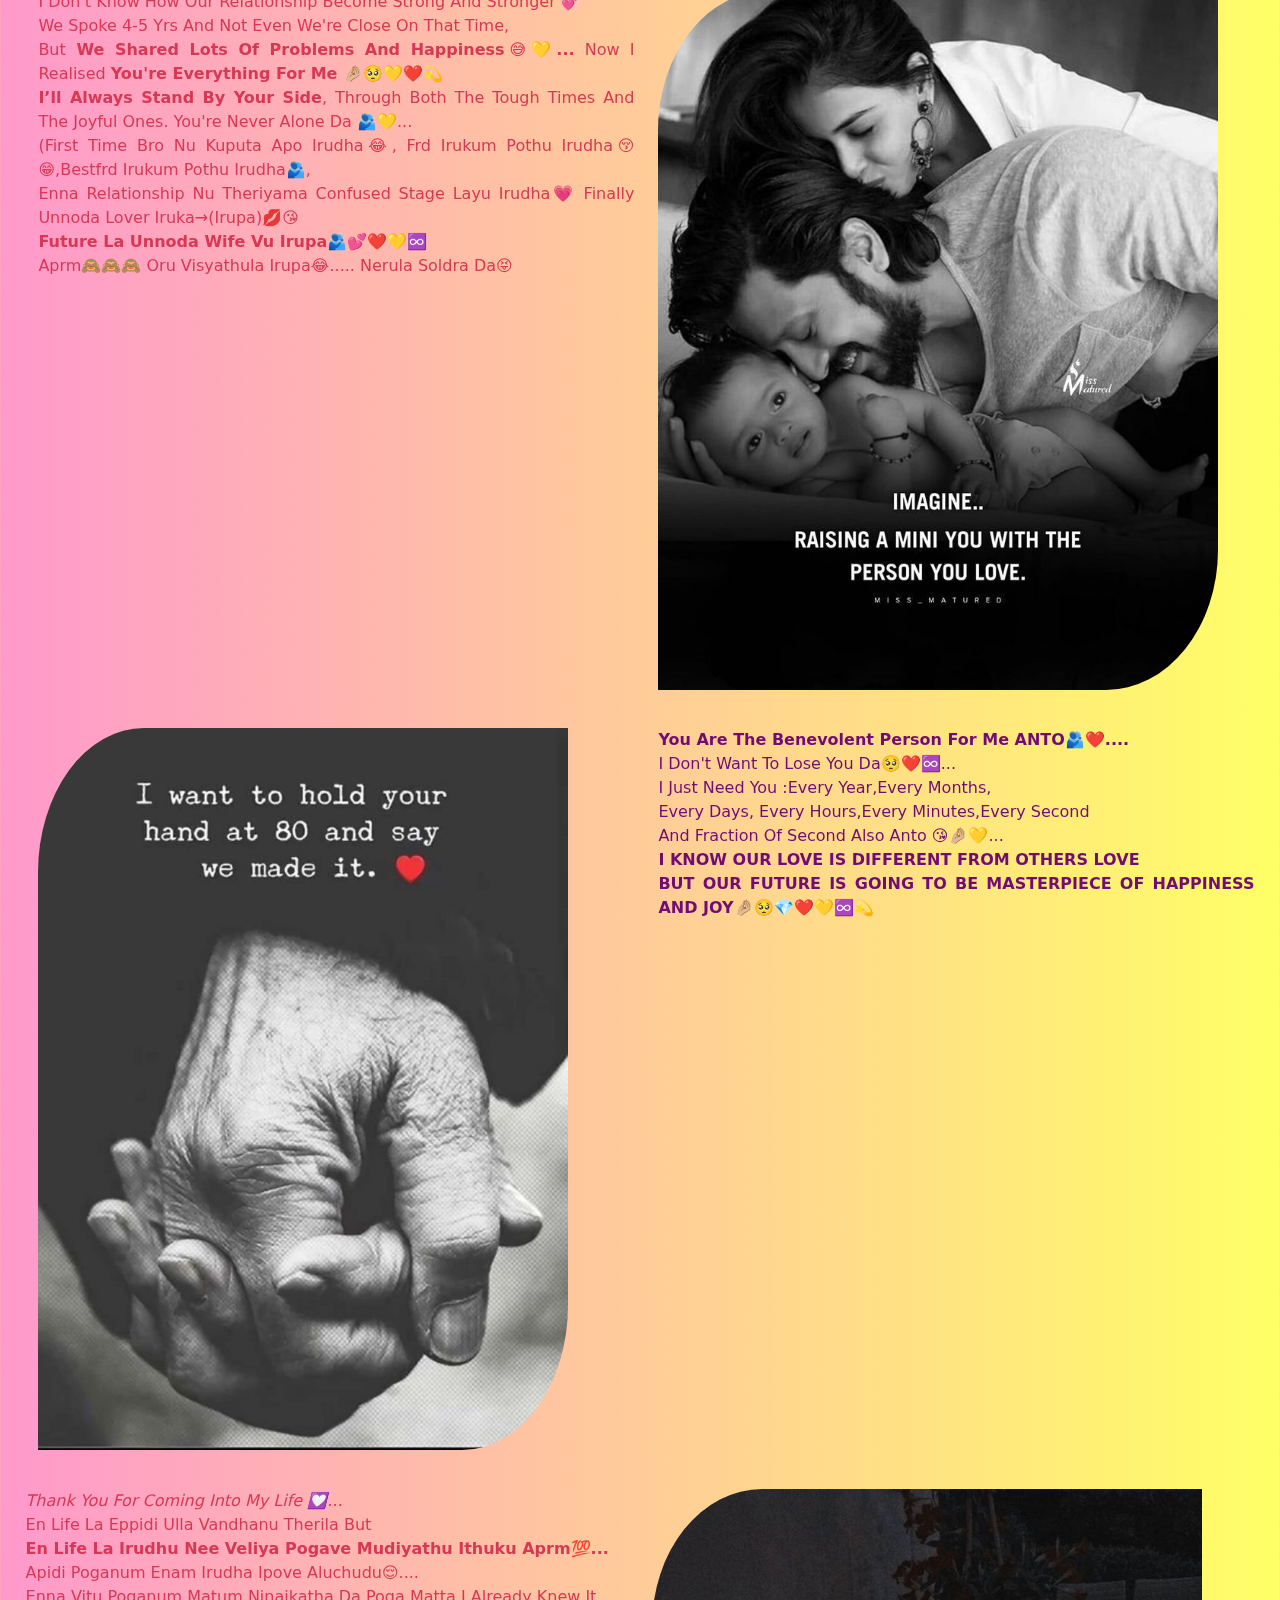
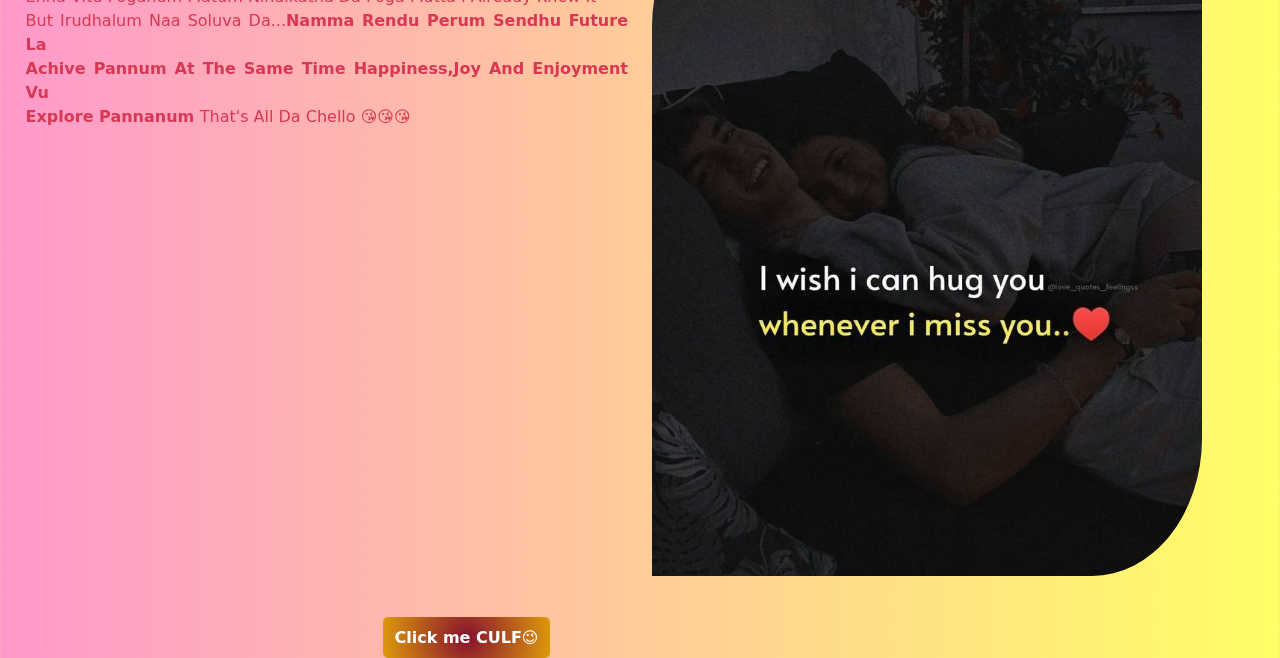
==== commit 487baf3e: "Update index.html" ====
--- a/index.html
+++ b/index.html
@@ -43,10 +43,7 @@
  
         <div class="container third">
             <div class="row">
-                <div class="col">
-                    <img src="s1.jpg" width="500" height="440" class="img-fluid" alt="Responsive image"/>
-                      
-                </div>
+              
             
                 <div class="col ">
                      <video src="birthv.mp4" width="300" height="400" controls loop autoPlay muted>
@@ -54,7 +51,7 @@
                 </div>
 
                 <div class="col">
-                    <img src="s2.jpg" width="500" height="440" class="img-fluid" alt="Responsive image"/>
+                    <img src="s1.jpg" width="500" height="440" class="img-fluid" alt="Responsive image"/>
 
                 </div>
             </div>    
--- a/style.css
+++ b/style.css
@@ -174,31 +174,22 @@
 
     }
 } */
- 
-.btnsty{
-    height: 40px;
-    width: 30%;
-    outline: none;
-    position: relative;
-    margin-bottom: 1.5rem;
-    transition: 0.2s ease;
-    background: linear-gradient(to bottom right, #ff0000 0%, #cc0099 100%);
-    border-radius: 0.32rem;
-    margin-left: 30%;
-    margin-right: 25%;
-    text-align: center;
-    justify-content: center;
-    padding: 10px 0px 10px 0px;
-    cursor: pointer;
-    font-family: 'Segoe UI', Tahoma, Geneva, Verdana, sans-serif;
-    font-weight: 600;
-    font-size: medium;
-    text-transform: uppercase;
-    
-}
+
 
 .btnsty a{
+    border-style: none;
+    border-radius: 0.32rem;
+    margin-left: 27%;
+    margin-bottom:7%;
+    padding-top: 1%;
+    padding-left: 1%;
+    padding-right: 1%;
+    padding-bottom: 1%;
+    font-weight: 600;
+    background: rgb(135,17,47);
+    background: radial-gradient(circle, rgba(135,17,47,1) 0%, rgba(222,155,11,1) 100%);
     text-decoration: none;
     color: #ffffff;
+
+
 }
-
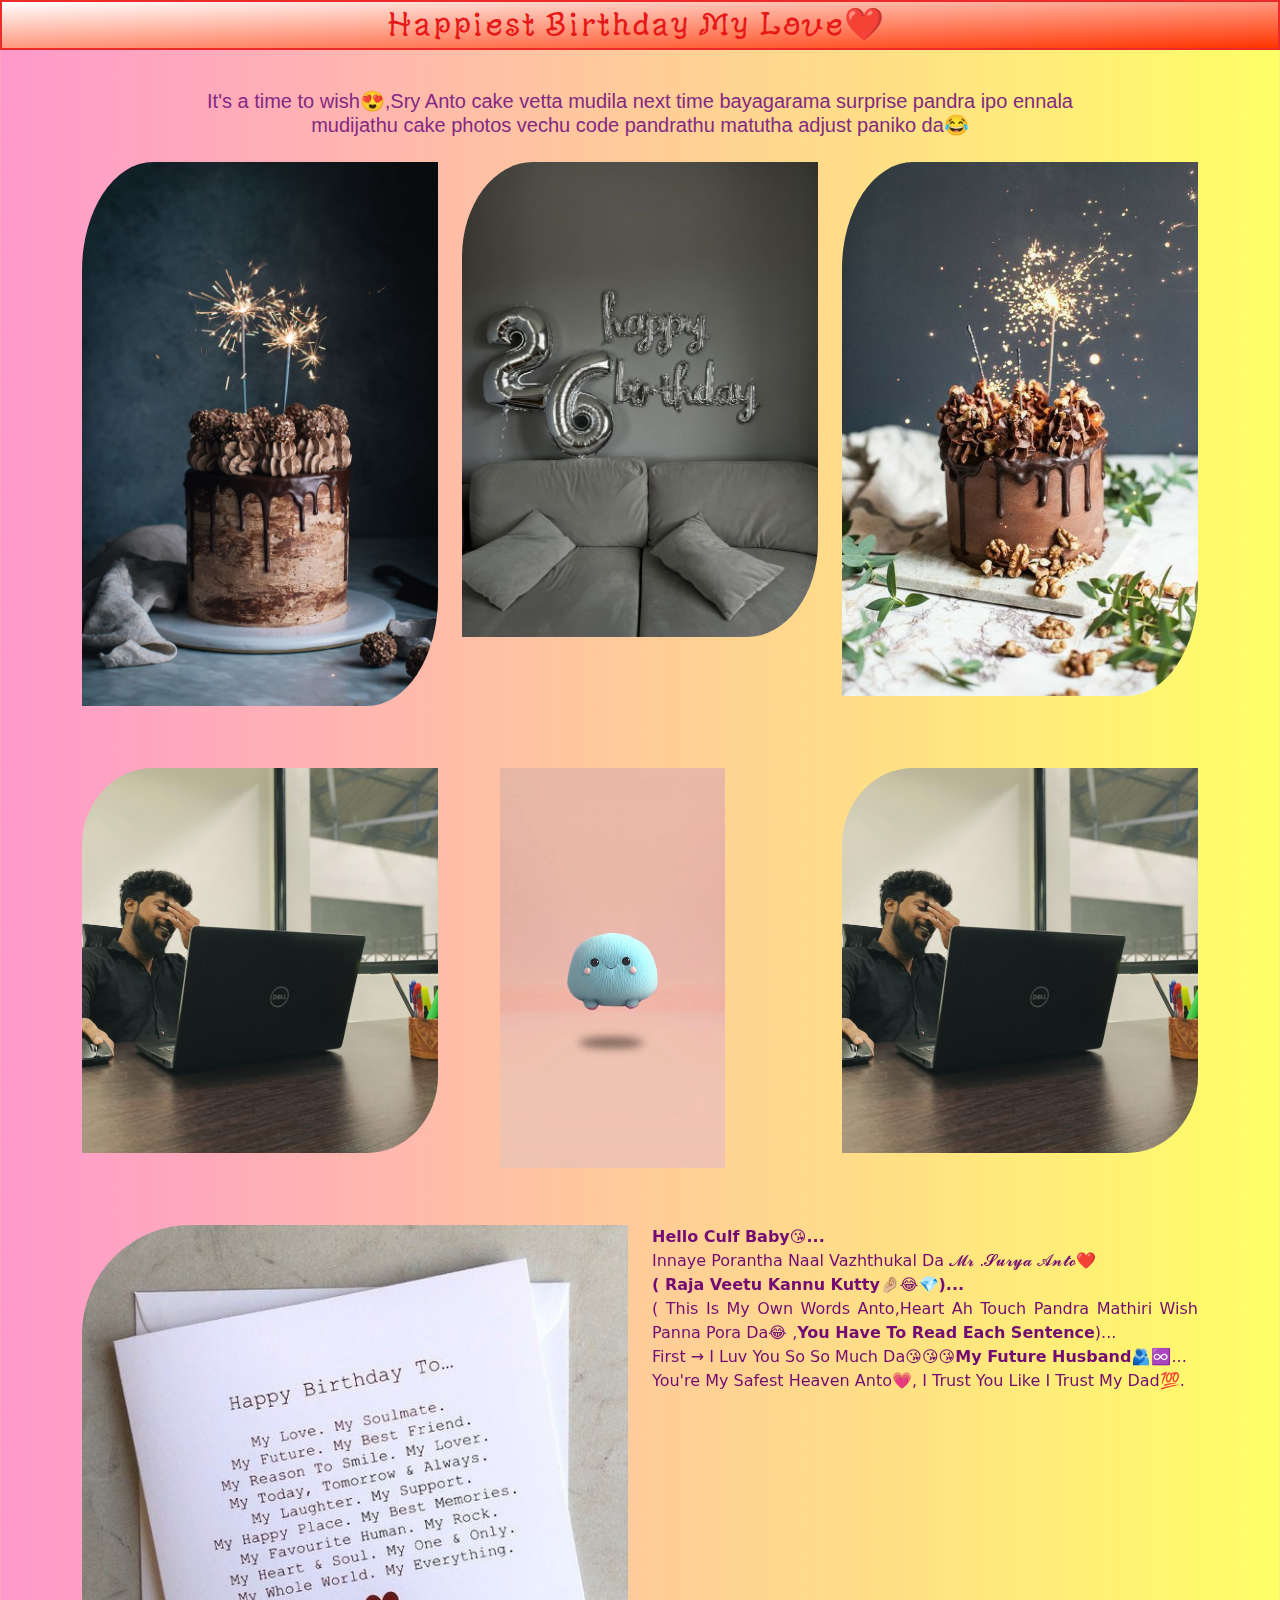
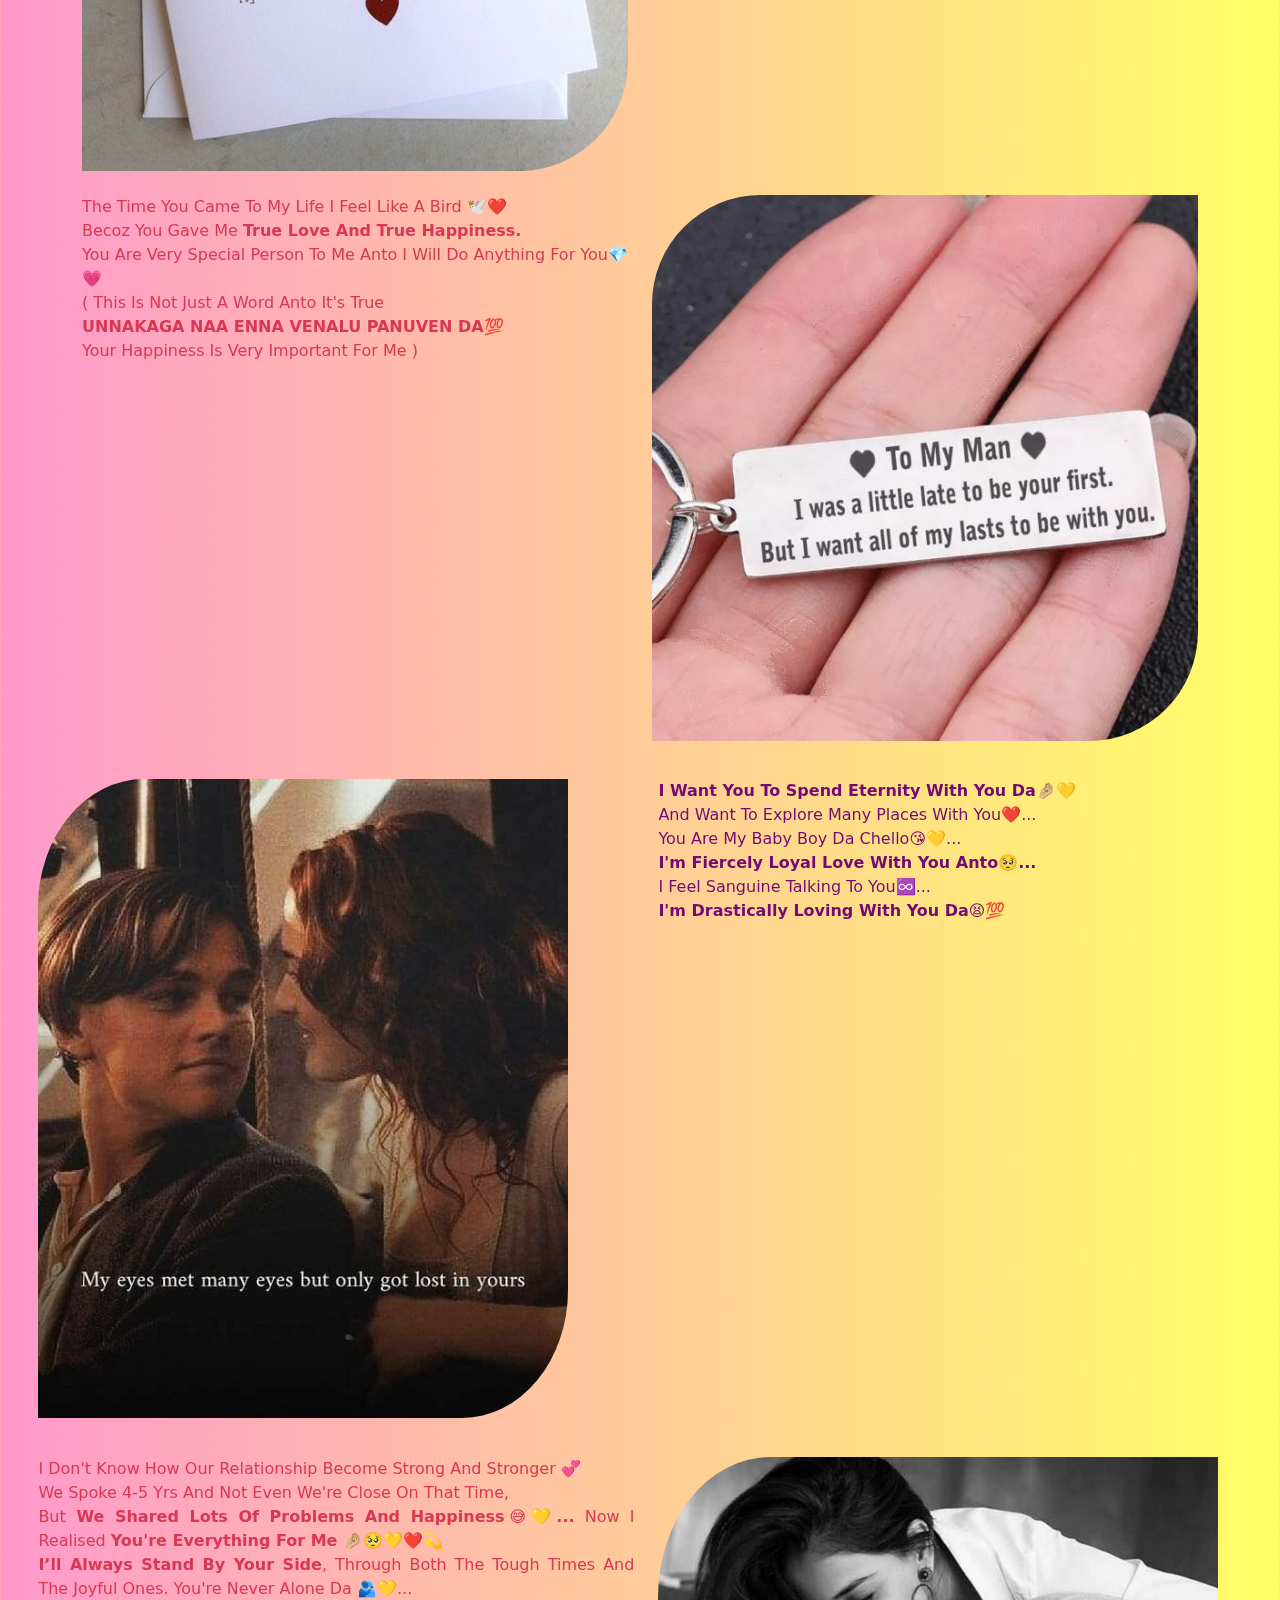
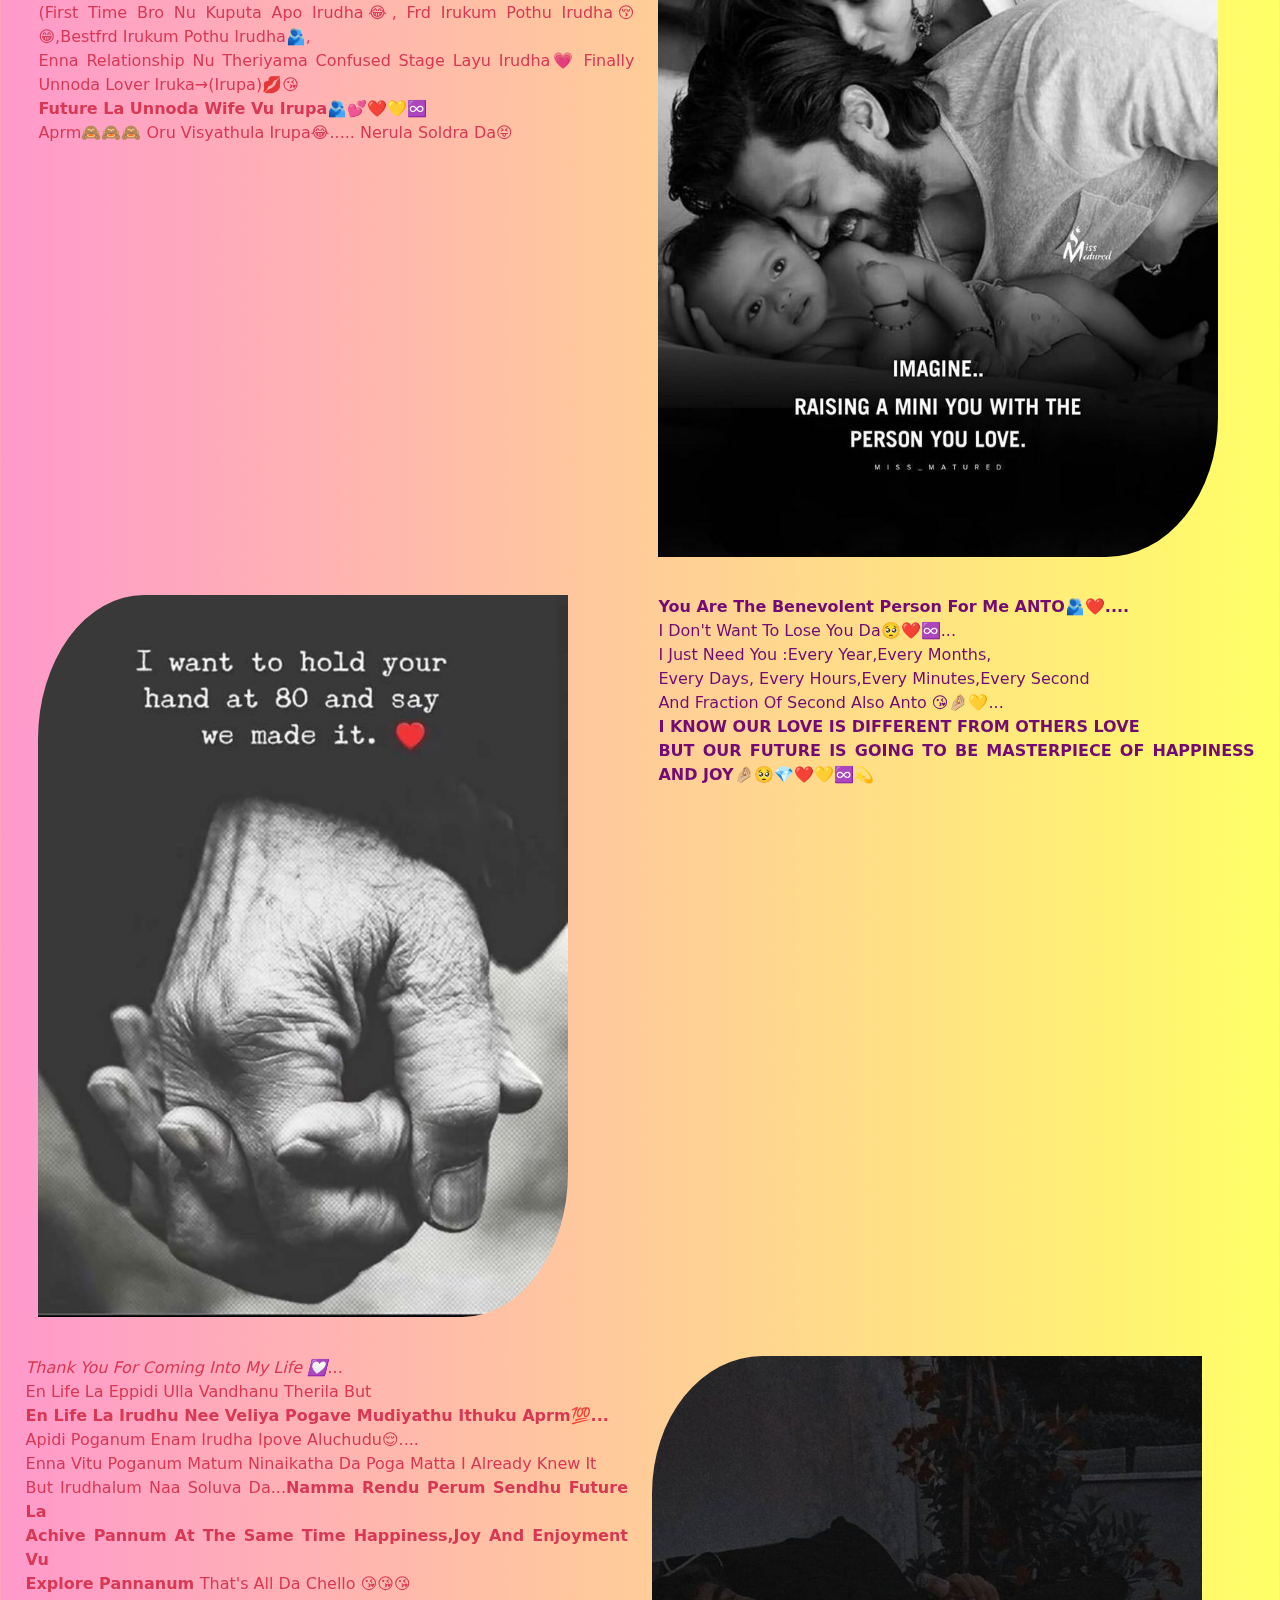
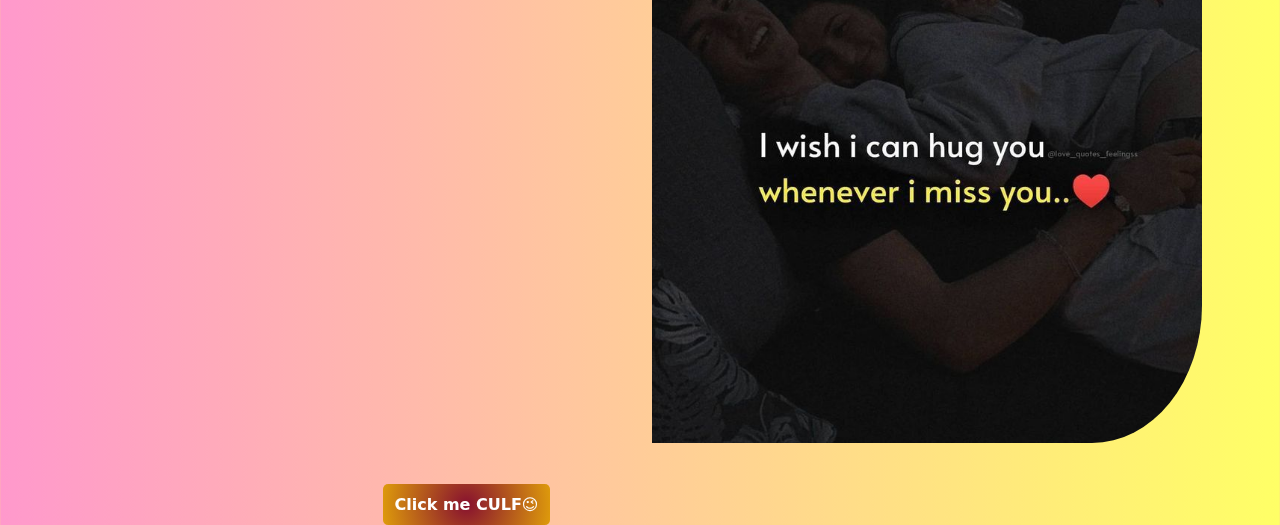
==== commit 28e682a6: "Update index.html" ====
--- a/index.html
+++ b/index.html
@@ -43,7 +43,10 @@
  
         <div class="container third">
             <div class="row">
-              
+                <div class="col">
+                    <img src="s1.jpg" width="500" height="440" class="img-fluid" alt="Responsive image"/>
+
+                </div>
             
                 <div class="col ">
                      <video src="birthv.mp4" width="300" height="400" controls loop autoPlay muted>
